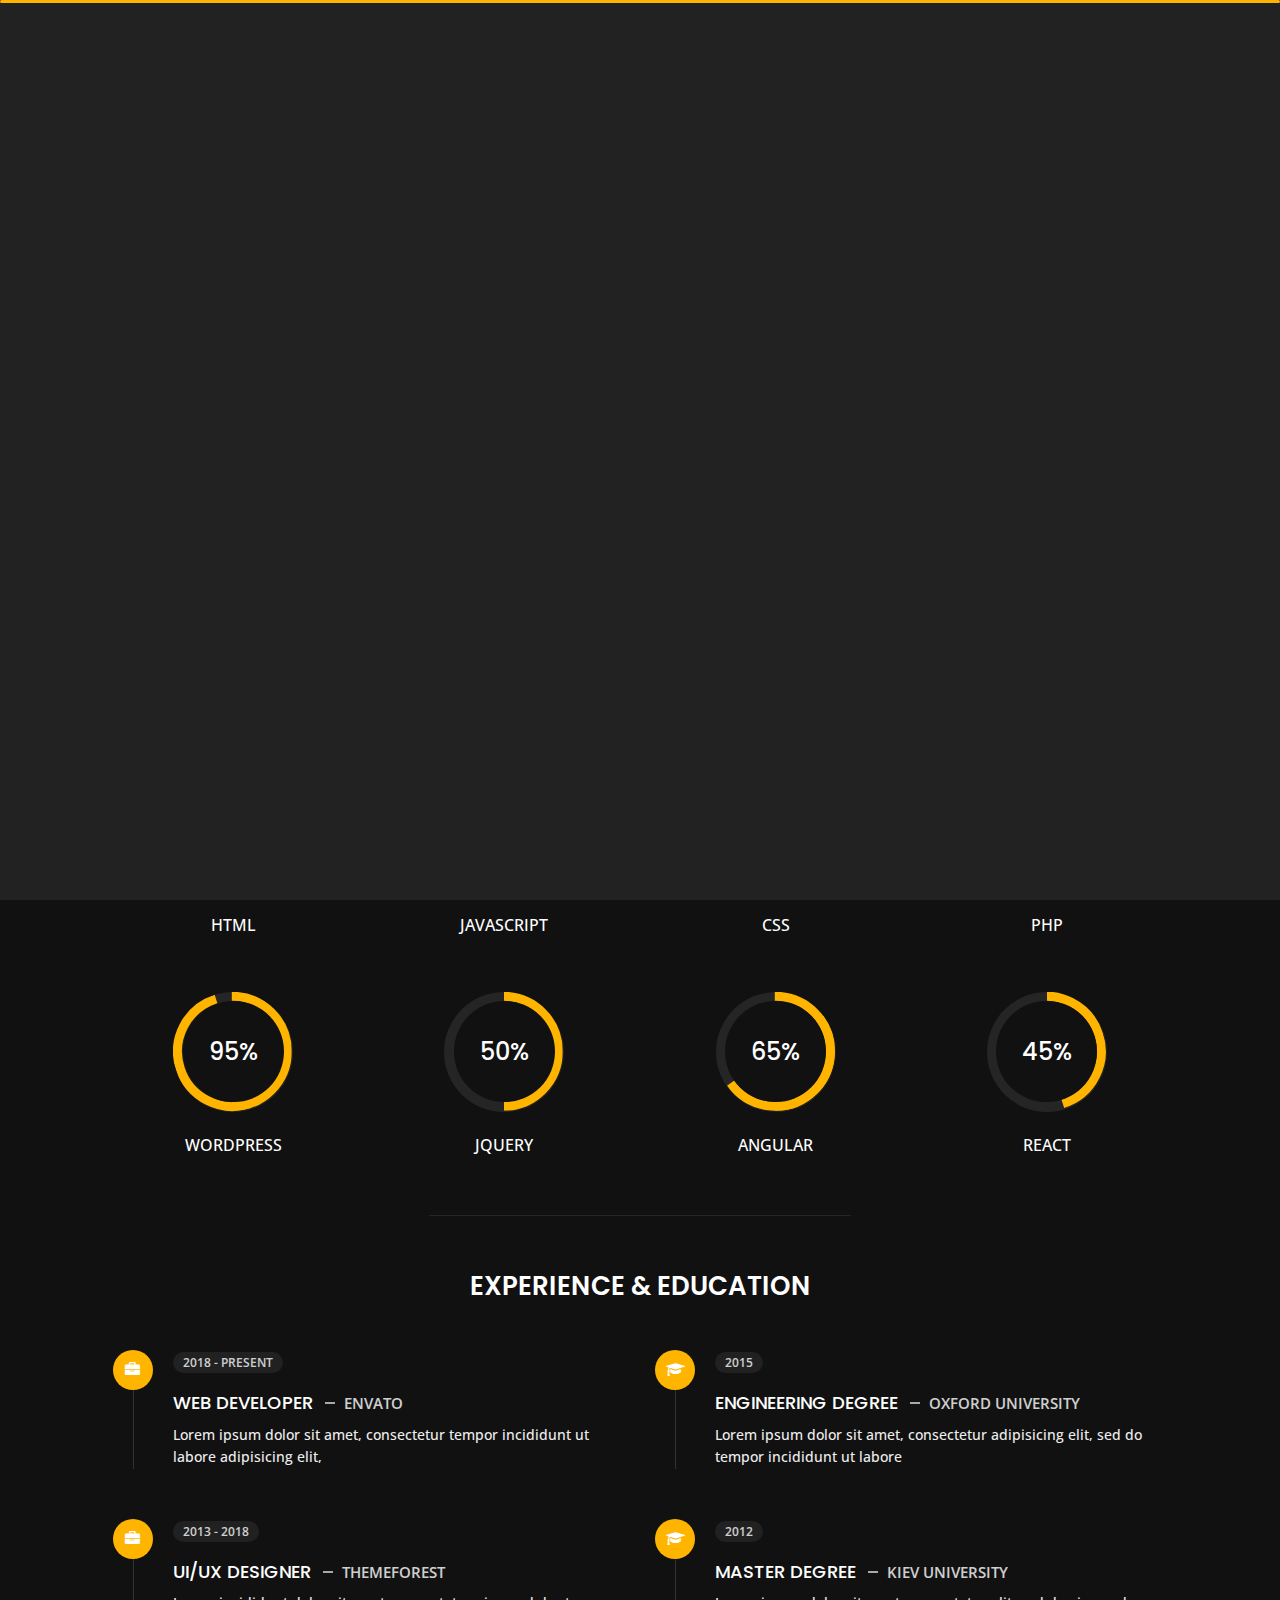
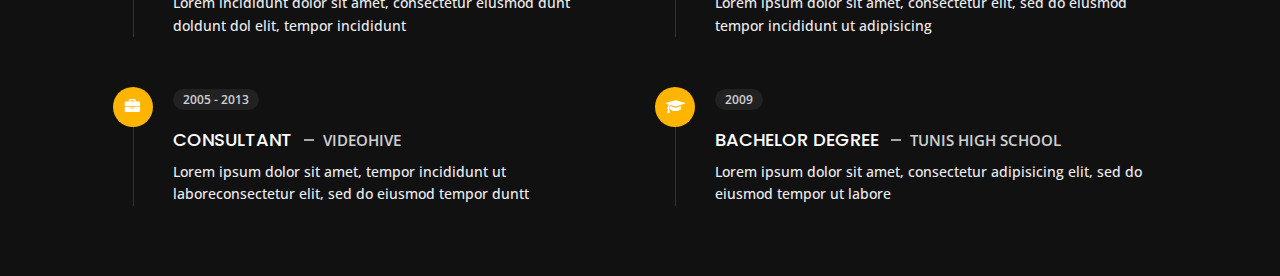
==== about.html @ 051255e7 "New file imported and added to folder" ====
<!DOCTYPE html>
<html lang="en">


<head>
    <meta charset="utf-8">
    <title>About Personal Portfolio</title>
    <meta name="viewport" content="width=device-width, initial-scale=1">

    <!-- Template Google Fonts -->
    <link href="https://fonts.googleapis.com/css?family=Poppins:400,400i,500,500i,600,600i,700,700i,800,800i,900,900i" rel="stylesheet">
    <link href="https://fonts.googleapis.com/css?family=Open+Sans:300,400,400i,600,600i,700" rel="stylesheet">

    <!-- Template CSS Files -->
    <link href="css/bootstrap.min.css" rel="stylesheet">
    <link href="css/preloader.min.css" rel="stylesheet">
    <link href="css/circle.css" rel="stylesheet">
    <link href="css/font-awesome.min.css" rel="stylesheet">
    <link href="css/fm.revealator.jquery.min.css" rel="stylesheet">
    <link href="css/style.css" rel="stylesheet">

    <!-- CSS Skin File -->
    <link href="css/skins/yellow.css" rel="stylesheet">

    <!-- Live Style Switcher - demo only -->
    <link rel="alternate stylesheet" type="text/css" title="blue" href="css/skins/blue.css" />
    <link rel="alternate stylesheet" type="text/css" title="green" href="css/skins/green.css" />
    <link rel="alternate stylesheet" type="text/css" title="yellow" href="css/skins/yellow.css" />
    <link rel="alternate stylesheet" type="text/css" title="blueviolet" href="css/skins/blueviolet.css" />
    <link rel="alternate stylesheet" type="text/css" title="goldenrod" href="css/skins/goldenrod.css" />
    <link rel="alternate stylesheet" type="text/css" title="magenta" href="css/skins/magenta.css" />
    <link rel="alternate stylesheet" type="text/css" title="orange" href="css/skins/orange.css" />
    <link rel="alternate stylesheet" type="text/css" title="purple" href="css/skins/purple.css" />
    <link rel="alternate stylesheet" type="text/css" title="red" href="css/skins/red.css" />
    <link rel="alternate stylesheet" type="text/css" title="yellowgreen" href="css/skins/yellowgreen.css" />
    <link rel="stylesheet" type="text/css" href="css/styleswitcher.css" />

    <!-- Modernizr JS File -->
    <script src="js/modernizr.custom.js"></script>
</head>

<body class="about">
<!-- Live Style Switcher Starts - demo only -->
<div id="switcher" class="">
    <div class="content-switcher">
        <h4>STYLE SWITCHER</h4>
        <ul>
            <li>
                <a href="#" onclick="setActiveStyleSheet('purple');" title="purple" class="color"><img src="img/styleswitcher/purple.png" alt="purple"/></a>
            </li>
            <li>
                <a href="#" onclick="setActiveStyleSheet('red');" title="red" class="color"><img src="img/styleswitcher/red.png" alt="red"/></a>
            </li>
            <li>
                <a href="#" onclick="setActiveStyleSheet('blueviolet');" title="blueviolet" class="color"><img src="img/styleswitcher/blueviolet.png" alt="blueviolet"/></a>
            </li>
            <li>
                <a href="#" onclick="setActiveStyleSheet('blue');" title="blue" class="color"><img src="img/styleswitcher/blue.png" alt="blue"/></a>
            </li>
            <li>
                <a href="#" onclick="setActiveStyleSheet('goldenrod');" title="goldenrod" class="color"><img src="img/styleswitcher/goldenrod.png" alt="goldenrod"/></a>
            </li>
            <li>
                <a href="#" onclick="setActiveStyleSheet('magenta');" title="magenta" class="color"><img src="img/styleswitcher/magenta.png" alt="magenta"/></a>
            </li>
            <li>
                <a href="#" onclick="setActiveStyleSheet('yellowgreen');" title="yellowgreen" class="color"><img src="img/styleswitcher/yellowgreen.png" alt="yellowgreen"/></a>
            </li>
            <li>
                <a href="#" onclick="setActiveStyleSheet('orange');" title="orange" class="color"><img src="img/styleswitcher/orange.png" alt="orange"/></a>
            </li>
            <li>
                <a href="#" onclick="setActiveStyleSheet('green');" title="green" class="color"><img src="img/styleswitcher/green.png" alt="green"/></a>
            </li>
            <li>
                <a href="#" onclick="setActiveStyleSheet('yellow');" title="yellow" class="color"><img src="img/styleswitcher/yellow.png" alt="yellow"/></a>
            </li>
        </ul>

        <div id="hideSwitcher">&times;</div>
    </div>

</div>
<div id="showSwitcher" class="styleSecondColor"><i class="fa fa-cog fa-spin"></i></div>
<!-- Live Style Switcher Ends - demo only -->
<!-- Header Starts -->
<header class="header" id="navbar-collapse-toggle">
    <!-- Fixed Navigation Starts -->
    <ul class="icon-menu d-none d-lg-block revealator-slideup revealator-once revealator-delay1">
        <li class="icon-box">
            <i class="fa fa-home"></i>
            <a href="index.html">
                <h2>Home</h2>
            </a>
        </li>
        <li class="icon-box active">
            <i class="fa fa-user"></i>
            <a href="about.html">
                <h2>About</h2>
            </a>
        </li>
        <li class="icon-box">
            <i class="fa fa-briefcase"></i>
            <a href="portfolio.html">
                <h2>Portfolio</h2>
            </a>
        </li>
        <li class="icon-box">
            <i class="fa fa-envelope-open"></i>
            <a href="contact.html">
                <h2>Contact</h2>
            </a>
        </li>
        <li class="icon-box">
            <i class="fa fa-comments"></i>
            <a href="blog.html">
                <h2>Blog</h2>
            </a>
        </li>
    </ul>
    <!-- Fixed Navigation Ends -->
    <!-- Mobile Menu Starts -->
    <nav role="navigation" class="d-block d-lg-none">
        <div id="menuToggle">
            <input type="checkbox" />
            <span></span>
            <span></span>
            <span></span>
            <ul class="list-unstyled" id="menu">
                <li><a href="index.html"><i class="fa fa-home"></i><span>Home</span></a></li>
                <li class="active"><a href="about.html"><i class="fa fa-user"></i><span>About</span></a></li>
                <li><a href="portfolio.html"><i class="fa fa-folder-open"></i><span>Portfolio</span></a></li>
                <li><a href="contact.html"><i class="fa fa-envelope-open"></i><span>Contact</span></a></li>
                <li><a href="blog.html"><i class="fa fa-comments"></i><span>Blog</span></a></li>
            </ul>
        </div>
    </nav>
    <!-- Mobile Menu Ends -->
</header>
<!-- Header Ends -->
<!-- Page Title Starts -->
<section class="title-section text-left text-sm-center revealator-slideup revealator-once revealator-delay1">
    <h1>ABOUT <span>ME</span></h1>
    <span class="title-bg">Resume</span>
</section>
<!-- Page Title Ends -->
<!-- Main Content Starts -->
<section class="main-content revealator-slideup revealator-once revealator-delay1">
    <div class="container">
        <div class="row">
            <!-- Personal Info Starts -->
            <div class="col-12 col-lg-5 col-xl-6">
                <div class="row">
                    <div class="col-12">
                        <h3 class="text-uppercase custom-title mb-0 ft-wt-600">personal infos</h3>
                    </div>
                    <div class="col-12 d-block d-sm-none">
                        <img src="img/img-mobile.jpg" class="img-fluid main-img-mobile" alt="my picture" />
                    </div>
                    <div class="col-6">
                        <ul class="about-list list-unstyled open-sans-font">
                            <li> <span class="title">first name :</span> <span class="value d-block d-sm-inline-block d-lg-block d-xl-inline-block">Steve</span> </li>
                            <li> <span class="title">last name :</span> <span class="value d-block d-sm-inline-block d-lg-block d-xl-inline-block">Milner</span> </li>
                            <li> <span class="title">Age :</span> <span class="value d-block d-sm-inline-block d-lg-block d-xl-inline-block">27 Years</span> </li>
                            <li> <span class="title">Nationality :</span> <span class="value d-block d-sm-inline-block d-lg-block d-xl-inline-block">Tunisian</span> </li>
                            <li> <span class="title">Freelance :</span> <span class="value d-block d-sm-inline-block d-lg-block d-xl-inline-block">Available</span> </li>
                        </ul>
                    </div>
                    <div class="col-6">
                        <ul class="about-list list-unstyled open-sans-font">
                            <li> <span class="title">Address :</span> <span class="value d-block d-sm-inline-block d-lg-block d-xl-inline-block">Tunis</span> </li>
                            <li> <span class="title">phone :</span> <span class="value d-block d-sm-inline-block d-lg-block d-xl-inline-block">+21621184010</span> </li>
                            <li> <span class="title">Email :</span> <span class="value d-block d-sm-inline-block d-lg-block d-xl-inline-block">you@mail.com</span> </li>
                            <li> <span class="title">Skype :</span> <span class="value d-block d-sm-inline-block d-lg-block d-xl-inline-block">steve.milner</span> </li>
                            <li> <span class="title">langages :</span> <span class="value d-block d-sm-inline-block d-lg-block d-xl-inline-block">French, English</span> </li>
                        </ul>
                    </div>
                    <div class="col-12 mt-3">
                        <a href="about.html" class="btn btn-download">Download CV</a>
                    </div>
                </div>
            </div>
            <!-- Personal Info Ends -->
            <!-- Boxes Starts -->
            <div class="col-12 col-lg-7 col-xl-6 mt-5 mt-lg-0">
                <div class="row">
                    <div class="col-6">
                        <div class="box-stats with-margin">
                            <h3 class="poppins-font position-relative">12</h3>
                            <p class="open-sans-font m-0 position-relative text-uppercase">years of <span class="d-block">experience</span></p>
                        </div>
                    </div>
                    <div class="col-6">
                        <div class="box-stats with-margin">
                            <h3 class="poppins-font position-relative">97</h3>
                            <p class="open-sans-font m-0 position-relative text-uppercase">completed <span class="d-block">projects</span></p>
                        </div>
                    </div>
                    <div class="col-6">
                        <div class="box-stats">
                            <h3 class="poppins-font position-relative">81</h3>
                            <p class="open-sans-font m-0 position-relative text-uppercase">Happy<span class="d-block">customers</span></p>
                        </div>
                    </div>
                    <div class="col-6">
                        <div class="box-stats">
                            <h3 class="poppins-font position-relative">53</h3>
                            <p class="open-sans-font m-0 position-relative text-uppercase">awards <span class="d-block">won</span></p>
                        </div>
                    </div>
                </div>
            </div>
            <!-- Boxes Ends -->
        </div>
        <hr class="separator">
        <!-- Skills Starts -->
        <div class="row">
            <div class="col-12">
                <h3 class="text-uppercase pb-4 pb-sm-5 mb-3 mb-sm-0 text-left text-sm-center custom-title ft-wt-600">My Skills</h3>
            </div>
            <div class="col-6 col-md-3 mb-3 mb-sm-5">
                <div class="c100 p25">
                    <span>25%</span>
                    <div class="slice">
                        <div class="bar"></div>
                        <div class="fill"></div>
                    </div>
                </div>
                <h6 class="text-uppercase open-sans-font text-center mt-2 mt-sm-4">html</h6>
            </div>
            <div class="col-6 col-md-3 mb-3 mb-sm-5">
                <div class="c100 p89">
                    <span>89%</span>
                    <div class="slice">
                        <div class="bar"></div>
                        <div class="fill"></div>
                    </div>
                </div>
                <h6 class="text-uppercase open-sans-font text-center mt-2 mt-sm-4">javascript</h6>
            </div>
            <div class="col-6 col-md-3 mb-3 mb-sm-5">
                <div class="c100 p70">
                    <span>70%</span>
                    <div class="slice">
                        <div class="bar"></div>
                        <div class="fill"></div>
                    </div>
                </div>
                <h6 class="text-uppercase open-sans-font text-center mt-2 mt-sm-4">css</h6>
            </div>
            <div class="col-6 col-md-3 mb-3 mb-sm-5">
                <div class="c100 p66">
                    <span>66%</span>
                    <div class="slice">
                        <div class="bar"></div>
                        <div class="fill"></div>
                    </div>
                </div>
                <h6 class="text-uppercase open-sans-font text-center mt-2 mt-sm-4">php</h6>
            </div>
            <div class="col-6 col-md-3 mb-3 mb-sm-5">
                <div class="c100 p95">
                    <span>95%</span>
                    <div class="slice">
                        <div class="bar"></div>
                        <div class="fill"></div>
                    </div>
                </div>
                <h6 class="text-uppercase open-sans-font text-center mt-2 mt-sm-4">wordpress</h6>
            </div>
            <div class="col-6 col-md-3 mb-3 mb-sm-5">
                <div class="c100 p50">
                    <span>50%</span>
                    <div class="slice">
                        <div class="bar"></div>
                        <div class="fill"></div>
                    </div>
                </div>
                <h6 class="text-uppercase open-sans-font text-center mt-2 mt-sm-4">jquery</h6>
            </div>
            <div class="col-6 col-md-3 mb-3 mb-sm-5">
                <div class="c100 p65">
                    <span>65%</span>
                    <div class="slice">
                        <div class="bar"></div>
                        <div class="fill"></div>
                    </div>
                </div>
                <h6 class="text-uppercase open-sans-font text-center mt-2 mt-sm-4">angular</h6>
            </div>
            <div class="col-6 col-md-3 mb-3 mb-sm-5">
                <div class="c100 p45">
                    <span>45%</span>
                    <div class="slice">
                        <div class="bar"></div>
                        <div class="fill"></div>
                    </div>
                </div>
                <h6 class="text-uppercase open-sans-font text-center mt-2 mt-sm-4">react</h6>
            </div>
        </div>
        <!-- Skills Ends -->
        <hr class="separator mt-1">
        <!-- Experience & Education Starts -->
        <div class="row">
            <div class="col-12">
                <h3 class="text-uppercase pb-5 mb-0 text-left text-sm-center custom-title ft-wt-600">Experience <span>&</span> Education</h3>
            </div>
            <div class="col-lg-6 m-15px-tb">
                <div class="resume-box">
                    <ul>
                        <li>
                            <div class="icon">
                                <i class="fa fa-briefcase"></i>
                            </div>
                            <span class="time open-sans-font text-uppercase">2018 - Present</span>
                            <h5 class="poppins-font text-uppercase">Web Developer <span class="place open-sans-font">Envato</span></h5>
                            <p class="open-sans-font">Lorem ipsum dolor sit amet, consectetur tempor incididunt ut labore adipisicing elit, </p>
                        </li>
                        <li>
                            <div class="icon">
                                <i class="fa fa-briefcase"></i>
                            </div>
                            <span class="time open-sans-font text-uppercase">2013 - 2018</span>
                            <h5 class="poppins-font text-uppercase">UI/UX Designer <span class="place open-sans-font">Themeforest</span></h5>
                            <p class="open-sans-font">Lorem incididunt dolor sit amet, consectetur eiusmod dunt doldunt dol elit, tempor incididunt</p>
                        </li>
                        <li>
                            <div class="icon">
                                <i class="fa fa-briefcase"></i>
                            </div>
                            <span class="time open-sans-font text-uppercase">2005 - 2013</span>
                            <h5 class="poppins-font text-uppercase">Consultant <span class="place open-sans-font">Videohive</span></h5>
                            <p class="open-sans-font">Lorem ipsum dolor sit amet, tempor incididunt ut laboreconsectetur elit, sed do eiusmod tempor duntt</p>
                        </li>
                    </ul>
                </div>
            </div>
            <div class="col-lg-6 m-15px-tb">
                <div class="resume-box">
                    <ul>
                        <li>
                            <div class="icon">
                                <i class="fa fa-graduation-cap"></i>
                            </div>
                            <span class="time open-sans-font text-uppercase">2015</span>
                            <h5 class="poppins-font text-uppercase">Engineering Degree <span class="place open-sans-font">Oxford University</span></h5>
                            <p class="open-sans-font">Lorem ipsum dolor sit amet, consectetur adipisicing elit, sed do tempor incididunt ut labore</p>
                        </li>
                        <li>
                            <div class="icon">
                                <i class="fa fa-graduation-cap"></i>
                            </div>
                            <span class="time open-sans-font text-uppercase">2012</span>
                            <h5 class="poppins-font text-uppercase">Master Degree <span class="place open-sans-font">Kiev University</span></h5>
                            <p class="open-sans-font">Lorem ipsum dolor sit amet, consectetur elit, sed do eiusmod tempor incididunt ut adipisicing</p>
                        </li>
                        <li>
                            <div class="icon">
                                <i class="fa fa-graduation-cap"></i>
                            </div>
                            <span class="time open-sans-font text-uppercase">2009</span>
                            <h5 class="poppins-font text-uppercase">Bachelor Degree <span class="place open-sans-font">Tunis High School</span></h5>
                            <p class="open-sans-font">Lorem ipsum dolor sit amet, consectetur adipisicing elit, sed do eiusmod tempor ut labore</p>
                        </li>
                    </ul>
                </div>
            </div>
        </div>
        <!-- Experience & Education Ends -->
    </div>
</section>
<!-- Main Content Ends -->

<!-- Template JS Files -->
<script src="js/jquery-3.5.0.min.js"></script>
<script src="js/styleswitcher.js"></script>
<script src="js/preloader.min.js"></script>
<script src="js/fm.revealator.jquery.min.js"></script>
<script src="js/imagesloaded.pkgd.min.js"></script>
<script src="js/masonry.pkgd.min.js"></script>
<script src="js/classie.js"></script>
<script src="js/cbpGridGallery.js"></script>
<script src="js/jquery.hoverdir.js"></script>
<script src="js/popper.min.js"></script>
<script src="js/bootstrap.js"></script>
<script src="js/custom.js"></script>

</body>


</html>
---- css/preloader.min.css ----
.preloader{position:fixed;top:0;right:0;bottom:0;left:0;background-color:#111;transform-origin:bottom;z-index:111111}.preloader .black_wall{height:100%;background-color:#222;transform-origin:top;animation:preloader_slide 0.5s ease-in-out 0s 1 normal both}.preloader .loader{width:100%;height:3px;position:absolute;border-radius:2px;top:0;right:0;left:0;margin:auto;background-color:#FFC41F;transform-origin:left;animation:loader_running 3s ease-in-out 1s infinite normal both}.preloader.off{animation:preloader_slide 0.5s ease-in-out 0s 1 reverse both}@keyframes loader_running{0%{transform:scaleX(0);transform-origin:left}49%{transform:scaleX(1);transform-origin:left}50%{transform:scaleX(1);transform-origin:right}100%{transform-origin:right;transform:scaleX(0)}}@keyframes preloader_slide{from{transform:scaleY(0)}to{transform:scaleY(1)}}
---- css/circle.css ----
.rect-auto,
.c100.p51 .slice,
.c100.p52 .slice,
.c100.p53 .slice,
.c100.p54 .slice,
.c100.p55 .slice,
.c100.p56 .slice,
.c100.p57 .slice,
.c100.p58 .slice,
.c100.p59 .slice,
.c100.p60 .slice,
.c100.p61 .slice,
.c100.p62 .slice,
.c100.p63 .slice,
.c100.p64 .slice,
.c100.p65 .slice,
.c100.p66 .slice,
.c100.p67 .slice,
.c100.p68 .slice,
.c100.p69 .slice,
.c100.p70 .slice,
.c100.p71 .slice,
.c100.p72 .slice,
.c100.p73 .slice,
.c100.p74 .slice,
.c100.p75 .slice,
.c100.p76 .slice,
.c100.p77 .slice,
.c100.p78 .slice,
.c100.p79 .slice,
.c100.p80 .slice,
.c100.p81 .slice,
.c100.p82 .slice,
.c100.p83 .slice,
.c100.p84 .slice,
.c100.p85 .slice,
.c100.p86 .slice,
.c100.p87 .slice,
.c100.p88 .slice,
.c100.p89 .slice,
.c100.p90 .slice,
.c100.p91 .slice,
.c100.p92 .slice,
.c100.p93 .slice,
.c100.p94 .slice,
.c100.p95 .slice,
.c100.p96 .slice,
.c100.p97 .slice,
.c100.p98 .slice,
.c100.p99 .slice,
.c100.p100 .slice {
  clip: rect(auto, auto, auto, auto);
}
.pie,
.c100 .bar,
.c100.p51 .fill,
.c100.p52 .fill,
.c100.p53 .fill,
.c100.p54 .fill,
.c100.p55 .fill,
.c100.p56 .fill,
.c100.p57 .fill,
.c100.p58 .fill,
.c100.p59 .fill,
.c100.p60 .fill,
.c100.p61 .fill,
.c100.p62 .fill,
.c100.p63 .fill,
.c100.p64 .fill,
.c100.p65 .fill,
.c100.p66 .fill,
.c100.p67 .fill,
.c100.p68 .fill,
.c100.p69 .fill,
.c100.p70 .fill,
.c100.p71 .fill,
.c100.p72 .fill,
.c100.p73 .fill,
.c100.p74 .fill,
.c100.p75 .fill,
.c100.p76 .fill,
.c100.p77 .fill,
.c100.p78 .fill,
.c100.p79 .fill,
.c100.p80 .fill,
.c100.p81 .fill,
.c100.p82 .fill,
.c100.p83 .fill,
.c100.p84 .fill,
.c100.p85 .fill,
.c100.p86 .fill,
.c100.p87 .fill,
.c100.p88 .fill,
.c100.p89 .fill,
.c100.p90 .fill,
.c100.p91 .fill,
.c100.p92 .fill,
.c100.p93 .fill,
.c100.p94 .fill,
.c100.p95 .fill,
.c100.p96 .fill,
.c100.p97 .fill,
.c100.p98 .fill,
.c100.p99 .fill,
.c100.p100 .fill {
  position: absolute;
  border: 0.08em solid #307bbb;
  width: 0.84em;
  height: 0.84em;
  clip: rect(0em, 0.5em, 1em, 0em);
  border-radius: 50%;
  -webkit-transform: rotate(0deg);
  -moz-transform: rotate(0deg);
  -ms-transform: rotate(0deg);
  -o-transform: rotate(0deg);
  transform: rotate(0deg);
}
.pie-fill,
.c100.p51 .bar:after,
.c100.p51 .fill,
.c100.p52 .bar:after,
.c100.p52 .fill,
.c100.p53 .bar:after,
.c100.p53 .fill,
.c100.p54 .bar:after,
.c100.p54 .fill,
.c100.p55 .bar:after,
.c100.p55 .fill,
.c100.p56 .bar:after,
.c100.p56 .fill,
.c100.p57 .bar:after,
.c100.p57 .fill,
.c100.p58 .bar:after,
.c100.p58 .fill,
.c100.p59 .bar:after,
.c100.p59 .fill,
.c100.p60 .bar:after,
.c100.p60 .fill,
.c100.p61 .bar:after,
.c100.p61 .fill,
.c100.p62 .bar:after,
.c100.p62 .fill,
.c100.p63 .bar:after,
.c100.p63 .fill,
.c100.p64 .bar:after,
.c100.p64 .fill,
.c100.p65 .bar:after,
.c100.p65 .fill,
.c100.p66 .bar:after,
.c100.p66 .fill,
.c100.p67 .bar:after,
.c100.p67 .fill,
.c100.p68 .bar:after,
.c100.p68 .fill,
.c100.p69 .bar:after,
.c100.p69 .fill,
.c100.p70 .bar:after,
.c100.p70 .fill,
.c100.p71 .bar:after,
.c100.p71 .fill,
.c100.p72 .bar:after,
.c100.p72 .fill,
.c100.p73 .bar:after,
.c100.p73 .fill,
.c100.p74 .bar:after,
.c100.p74 .fill,
.c100.p75 .bar:after,
.c100.p75 .fill,
.c100.p76 .bar:after,
.c100.p76 .fill,
.c100.p77 .bar:after,
.c100.p77 .fill,
.c100.p78 .bar:after,
.c100.p78 .fill,
.c100.p79 .bar:after,
.c100.p79 .fill,
.c100.p80 .bar:after,
.c100.p80 .fill,
.c100.p81 .bar:after,
.c100.p81 .fill,
.c100.p82 .bar:after,
.c100.p82 .fill,
.c100.p83 .bar:after,
.c100.p83 .fill,
.c100.p84 .bar:after,
.c100.p84 .fill,
.c100.p85 .bar:after,
.c100.p85 .fill,
.c100.p86 .bar:after,
.c100.p86 .fill,
.c100.p87 .bar:after,
.c100.p87 .fill,
.c100.p88 .bar:after,
.c100.p88 .fill,
.c100.p89 .bar:after,
.c100.p89 .fill,
.c100.p90 .bar:after,
.c100.p90 .fill,
.c100.p91 .bar:after,
.c100.p91 .fill,
.c100.p92 .bar:after,
.c100.p92 .fill,
.c100.p93 .bar:after,
.c100.p93 .fill,
.c100.p94 .bar:after,
.c100.p94 .fill,
.c100.p95 .bar:after,
.c100.p95 .fill,
.c100.p96 .bar:after,
.c100.p96 .fill,
.c100.p97 .bar:after,
.c100.p97 .fill,
.c100.p98 .bar:after,
.c100.p98 .fill,
.c100.p99 .bar:after,
.c100.p99 .fill,
.c100.p100 .bar:after,
.c100.p100 .fill {
  -webkit-transform: rotate(180deg);
  -moz-transform: rotate(180deg);
  -ms-transform: rotate(180deg);
  -o-transform: rotate(180deg);
  transform: rotate(180deg);
}
.c100 {
  position: relative;
  font-size: 120px;
  width: 1em;
  height: 1em;
  border-radius: 50%;
  float: left;
  margin: 0 0.1em 0.1em 0;
  background-color: #cccccc;
}
.c100 *,
.c100 *:before,
.c100 *:after {
  -webkit-box-sizing: content-box;
  -moz-box-sizing: content-box;
  box-sizing: content-box;
}
.c100.center {
  float: none;
  margin: 0 auto;
}
.c100.big {
  font-size: 240px;
}
.c100.small {
  font-size: 80px;
}
.c100 > span {
  position: absolute;
  width: 100%;
  z-index: 1;
  left: 0;
  top: 0;
  width: 5em;
  line-height: 5em;
  font-size: 0.2em;
  color: #cccccc;
  display: block;
  text-align: center;
  white-space: nowrap;
  -webkit-transition-property: all;
  -moz-transition-property: all;
  -o-transition-property: all;
  transition-property: all;
  -webkit-transition-duration: 0.2s;
  -moz-transition-duration: 0.2s;
  -o-transition-duration: 0.2s;
  transition-duration: 0.2s;
  -webkit-transition-timing-function: ease-out;
  -moz-transition-timing-function: ease-out;
  -o-transition-timing-function: ease-out;
  transition-timing-function: ease-out;
}
.c100:after {
  position: absolute;
  top: 0.08em;
  left: 0.08em;
  display: block;
  content: " ";
  border-radius: 50%;
  background-color: #f5f5f5;
  width: 0.84em;
  height: 0.84em;
  -webkit-transition-property: all;
  -moz-transition-property: all;
  -o-transition-property: all;
  transition-property: all;
  -webkit-transition-duration: 0.2s;
  -moz-transition-duration: 0.2s;
  -o-transition-duration: 0.2s;
  transition-duration: 0.2s;
  -webkit-transition-timing-function: ease-in;
  -moz-transition-timing-function: ease-in;
  -o-transition-timing-function: ease-in;
  transition-timing-function: ease-in;
}
.c100 .slice {
  position: absolute;
  width: 1em;
  height: 1em;
  clip: rect(0em, 1em, 1em, 0.5em);
}
.c100.p1 .bar {
  -webkit-transform: rotate(3.6deg);
  -moz-transform: rotate(3.6deg);
  -ms-transform: rotate(3.6deg);
  -o-transform: rotate(3.6deg);
  transform: rotate(3.6deg);
}
.c100.p2 .bar {
  -webkit-transform: rotate(7.2deg);
  -moz-transform: rotate(7.2deg);
  -ms-transform: rotate(7.2deg);
  -o-transform: rotate(7.2deg);
  transform: rotate(7.2deg);
}
.c100.p3 .bar {
  -webkit-transform: rotate(10.8deg);
  -moz-transform: rotate(10.8deg);
  -ms-transform: rotate(10.8deg);
  -o-transform: rotate(10.8deg);
  transform: rotate(10.8deg);
}
.c100.p4 .bar {
  -webkit-transform: rotate(14.4deg);
  -moz-transform: rotate(14.4deg);
  -ms-transform: rotate(14.4deg);
  -o-transform: rotate(14.4deg);
  transform: rotate(14.4deg);
}
.c100.p5 .bar {
  -webkit-transform: rotate(18deg);
  -moz-transform: rotate(18deg);
  -ms-transform: rotate(18deg);
  -o-transform: rotate(18deg);
  transform: rotate(18deg);
}
.c100.p6 .bar {
  -webkit-transform: rotate(21.6deg);
  -moz-transform: rotate(21.6deg);
  -ms-transform: rotate(21.6deg);
  -o-transform: rotate(21.6deg);
  transform: rotate(21.6deg);
}
.c100.p7 .bar {
  -webkit-transform: rotate(25.2deg);
  -moz-transform: rotate(25.2deg);
  -ms-transform: rotate(25.2deg);
  -o-transform: rotate(25.2deg);
  transform: rotate(25.2deg);
}
.c100.p8 .bar {
  -webkit-transform: rotate(28.8deg);
  -moz-transform: rotate(28.8deg);
  -ms-transform: rotate(28.8deg);
  -o-transform: rotate(28.8deg);
  transform: rotate(28.8deg);
}
.c100.p9 .bar {
  -webkit-transform: rotate(32.4deg);
  -moz-transform: rotate(32.4deg);
  -ms-transform: rotate(32.4deg);
  -o-transform: rotate(32.4deg);
  transform: rotate(32.4deg);
}
.c100.p10 .bar {
  -webkit-transform: rotate(36deg);
  -moz-transform: rotate(36deg);
  -ms-transform: rotate(36deg);
  -o-transform: rotate(36deg);
  transform: rotate(36deg);
}
.c100.p11 .bar {
  -webkit-transform: rotate(39.6deg);
  -moz-transform: rotate(39.6deg);
  -ms-transform: rotate(39.6deg);
  -o-transform: rotate(39.6deg);
  transform: rotate(39.6deg);
}
.c100.p12 .bar {
  -webkit-transform: rotate(43.2deg);
  -moz-transform: rotate(43.2deg);
  -ms-transform: rotate(43.2deg);
  -o-transform: rotate(43.2deg);
  transform: rotate(43.2deg);
}
.c100.p13 .bar {
  -webkit-transform: rotate(46.800000000000004deg);
  -moz-transform: rotate(46.800000000000004deg);
  -ms-transform: rotate(46.800000000000004deg);
  -o-transform: rotate(46.800000000000004deg);
  transform: rotate(46.800000000000004deg);
}
.c100.p14 .bar {
  -webkit-transform: rotate(50.4deg);
  -moz-transform: rotate(50.4deg);
  -ms-transform: rotate(50.4deg);
  -o-transform: rotate(50.4deg);
  transform: rotate(50.4deg);
}
.c100.p15 .bar {
  -webkit-transform: rotate(54deg);
  -moz-transform: rotate(54deg);
  -ms-transform: rotate(54deg);
  -o-transform: rotate(54deg);
  transform: rotate(54deg);
}
.c100.p16 .bar {
  -webkit-transform: rotate(57.6deg);
  -moz-transform: rotate(57.6deg);
  -ms-transform: rotate(57.6deg);
  -o-transform: rotate(57.6deg);
  transform: rotate(57.6deg);
}
.c100.p17 .bar {
  -webkit-transform: rotate(61.2deg);
  -moz-transform: rotate(61.2deg);
  -ms-transform: rotate(61.2deg);
  -o-transform: rotate(61.2deg);
  transform: rotate(61.2deg);
}
.c100.p18 .bar {
  -webkit-transform: rotate(64.8deg);
  -moz-transform: rotate(64.8deg);
  -ms-transform: rotate(64.8deg);
  -o-transform: rotate(64.8deg);
  transform: rotate(64.8deg);
}
.c100.p19 .bar {
  -webkit-transform: rotate(68.4deg);
  -moz-transform: rotate(68.4deg);
  -ms-transform: rotate(68.4deg);
  -o-transform: rotate(68.4deg);
  transform: rotate(68.4deg);
}
.c100.p20 .bar {
  -webkit-transform: rotate(72deg);
  -moz-transform: rotate(72deg);
  -ms-transform: rotate(72deg);
  -o-transform: rotate(72deg);
  transform: rotate(72deg);
}
.c100.p21 .bar {
  -webkit-transform: rotate(75.60000000000001deg);
  -moz-transform: rotate(75.60000000000001deg);
  -ms-transform: rotate(75.60000000000001deg);
  -o-transform: rotate(75.60000000000001deg);
  transform: rotate(75.60000000000001deg);
}
.c100.p22 .bar {
  -webkit-transform: rotate(79.2deg);
  -moz-transform: rotate(79.2deg);
  -ms-transform: rotate(79.2deg);
  -o-transform: rotate(79.2deg);
  transform: rotate(79.2deg);
}
.c100.p23 .bar {
  -webkit-transform: rotate(82.8deg);
  -moz-transform: rotate(82.8deg);
  -ms-transform: rotate(82.8deg);
  -o-transform: rotate(82.8deg);
  transform: rotate(82.8deg);
}
.c100.p24 .bar {
  -webkit-transform: rotate(86.4deg);
  -moz-transform: rotate(86.4deg);
  -ms-transform: rotate(86.4deg);
  -o-transform: rotate(86.4deg);
  transform: rotate(86.4deg);
}
.c100.p25 .bar {
  -webkit-transform: rotate(90deg);
  -moz-transform: rotate(90deg);
  -ms-transform: rotate(90deg);
  -o-transform: rotate(90deg);
  transform: rotate(90deg);
}
.c100.p26 .bar {
  -webkit-transform: rotate(93.60000000000001deg);
  -moz-transform: rotate(93.60000000000001deg);
  -ms-transform: rotate(93.60000000000001deg);
  -o-transform: rotate(93.60000000000001deg);
  transform: rotate(93.60000000000001deg);
}
.c100.p27 .bar {
  -webkit-transform: rotate(97.2deg);
  -moz-transform: rotate(97.2deg);
  -ms-transform: rotate(97.2deg);
  -o-transform: rotate(97.2deg);
  transform: rotate(97.2deg);
}
.c100.p28 .bar {
  -webkit-transform: rotate(100.8deg);
  -moz-transform: rotate(100.8deg);
  -ms-transform: rotate(100.8deg);
  -o-transform: rotate(100.8deg);
  transform: rotate(100.8deg);
}
.c100.p29 .bar {
  -webkit-transform: rotate(104.4deg);
  -moz-transform: rotate(104.4deg);
  -ms-transform: rotate(104.4deg);
  -o-transform: rotate(104.4deg);
  transform: rotate(104.4deg);
}
.c100.p30 .bar {
  -webkit-transform: rotate(108deg);
  -moz-transform: rotate(108deg);
  -ms-transform: rotate(108deg);
  -o-transform: rotate(108deg);
  transform: rotate(108deg);
}
.c100.p31 .bar {
  -webkit-transform: rotate(111.60000000000001deg);
  -moz-transform: rotate(111.60000000000001deg);
  -ms-transform: rotate(111.60000000000001deg);
  -o-transform: rotate(111.60000000000001deg);
  transform: rotate(111.60000000000001deg);
}
.c100.p32 .bar {
  -webkit-transform: rotate(115.2deg);
  -moz-transform: rotate(115.2deg);
  -ms-transform: rotate(115.2deg);
  -o-transform: rotate(115.2deg);
  transform: rotate(115.2deg);
}
.c100.p33 .bar {
  -webkit-transform: rotate(118.8deg);
  -moz-transform: rotate(118.8deg);
  -ms-transform: rotate(118.8deg);
  -o-transform: rotate(118.8deg);
  transform: rotate(118.8deg);
}
.c100.p34 .bar {
  -webkit-transform: rotate(122.4deg);
  -moz-transform: rotate(122.4deg);
  -ms-transform: rotate(122.4deg);
  -o-transform: rotate(122.4deg);
  transform: rotate(122.4deg);
}
.c100.p35 .bar {
  -webkit-transform: rotate(126deg);
  -moz-transform: rotate(126deg);
  -ms-transform: rotate(126deg);
  -o-transform: rotate(126deg);
  transform: rotate(126deg);
}
.c100.p36 .bar {
  -webkit-transform: rotate(129.6deg);
  -moz-transform: rotate(129.6deg);
  -ms-transform: rotate(129.6deg);
  -o-transform: rotate(129.6deg);
  transform: rotate(129.6deg);
}
.c100.p37 .bar {
  -webkit-transform: rotate(133.20000000000002deg);
  -moz-transform: rotate(133.20000000000002deg);
  -ms-transform: rotate(133.20000000000002deg);
  -o-transform: rotate(133.20000000000002deg);
  transform: rotate(133.20000000000002deg);
}
.c100.p38 .bar {
  -webkit-transform: rotate(136.8deg);
  -moz-transform: rotate(136.8deg);
  -ms-transform: rotate(136.8deg);
  -o-transform: rotate(136.8deg);
  transform: rotate(136.8deg);
}
.c100.p39 .bar {
  -webkit-transform: rotate(140.4deg);
  -moz-transform: rotate(140.4deg);
  -ms-transform: rotate(140.4deg);
  -o-transform: rotate(140.4deg);
  transform: rotate(140.4deg);
}
.c100.p40 .bar {
  -webkit-transform: rotate(144deg);
  -moz-transform: rotate(144deg);
  -ms-transform: rotate(144deg);
  -o-transform: rotate(144deg);
  transform: rotate(144deg);
}
.c100.p41 .bar {
  -webkit-transform: rotate(147.6deg);
  -moz-transform: rotate(147.6deg);
  -ms-transform: rotate(147.6deg);
  -o-transform: rotate(147.6deg);
  transform: rotate(147.6deg);
}
.c100.p42 .bar {
  -webkit-transform: rotate(151.20000000000002deg);
  -moz-transform: rotate(151.20000000000002deg);
  -ms-transform: rotate(151.20000000000002deg);
  -o-transform: rotate(151.20000000000002deg);
  transform: rotate(151.20000000000002deg);
}
.c100.p43 .bar {
  -webkit-transform: rotate(154.8deg);
  -moz-transform: rotate(154.8deg);
  -ms-transform: rotate(154.8deg);
  -o-transform: rotate(154.8deg);
  transform: rotate(154.8deg);
}
.c100.p44 .bar {
  -webkit-transform: rotate(158.4deg);
  -moz-transform: rotate(158.4deg);
  -ms-transform: rotate(158.4deg);
  -o-transform: rotate(158.4deg);
  transform: rotate(158.4deg);
}
.c100.p45 .bar {
  -webkit-transform: rotate(162deg);
  -moz-transform: rotate(162deg);
  -ms-transform: rotate(162deg);
  -o-transform: rotate(162deg);
  transform: rotate(162deg);
}
.c100.p46 .bar {
  -webkit-transform: rotate(165.6deg);
  -moz-transform: rotate(165.6deg);
  -ms-transform: rotate(165.6deg);
  -o-transform: rotate(165.6deg);
  transform: rotate(165.6deg);
}
.c100.p47 .bar {
  -webkit-transform: rotate(169.20000000000002deg);
  -moz-transform: rotate(169.20000000000002deg);
  -ms-transform: rotate(169.20000000000002deg);
  -o-transform: rotate(169.20000000000002deg);
  transform: rotate(169.20000000000002deg);
}
.c100.p48 .bar {
  -webkit-transform: rotate(172.8deg);
  -moz-transform: rotate(172.8deg);
  -ms-transform: rotate(172.8deg);
  -o-transform: rotate(172.8deg);
  transform: rotate(172.8deg);
}
.c100.p49 .bar {
  -webkit-transform: rotate(176.4deg);
  -moz-transform: rotate(176.4deg);
  -ms-transform: rotate(176.4deg);
  -o-transform: rotate(176.4deg);
  transform: rotate(176.4deg);
}
.c100.p50 .bar {
  -webkit-transform: rotate(180deg);
  -moz-transform: rotate(180deg);
  -ms-transform: rotate(180deg);
  -o-transform: rotate(180deg);
  transform: rotate(180deg);
}
.c100.p51 .bar {
  -webkit-transform: rotate(183.6deg);
  -moz-transform: rotate(183.6deg);
  -ms-transform: rotate(183.6deg);
  -o-transform: rotate(183.6deg);
  transform: rotate(183.6deg);
}
.c100.p52 .bar {
  -webkit-transform: rotate(187.20000000000002deg);
  -moz-transform: rotate(187.20000000000002deg);
  -ms-transform: rotate(187.20000000000002deg);
  -o-transform: rotate(187.20000000000002deg);
  transform: rotate(187.20000000000002deg);
}
.c100.p53 .bar {
  -webkit-transform: rotate(190.8deg);
  -moz-transform: rotate(190.8deg);
  -ms-transform: rotate(190.8deg);
  -o-transform: rotate(190.8deg);
  transform: rotate(190.8deg);
}
.c100.p54 .bar {
  -webkit-transform: rotate(194.4deg);
  -moz-transform: rotate(194.4deg);
  -ms-transform: rotate(194.4deg);
  -o-transform: rotate(194.4deg);
  transform: rotate(194.4deg);
}
.c100.p55 .bar {
  -webkit-transform: rotate(198deg);
  -moz-transform: rotate(198deg);
  -ms-transform: rotate(198deg);
  -o-transform: rotate(198deg);
  transform: rotate(198deg);
}
.c100.p56 .bar {
  -webkit-transform: rotate(201.6deg);
  -moz-transform: rotate(201.6deg);
  -ms-transform: rotate(201.6deg);
  -o-transform: rotate(201.6deg);
  transform: rotate(201.6deg);
}
.c100.p57 .bar {
  -webkit-transform: rotate(205.20000000000002deg);
  -moz-transform: rotate(205.20000000000002deg);
  -ms-transform: rotate(205.20000000000002deg);
  -o-transform: rotate(205.20000000000002deg);
  transform: rotate(205.20000000000002deg);
}
.c100.p58 .bar {
  -webkit-transform: rotate(208.8deg);
  -moz-transform: rotate(208.8deg);
  -ms-transform: rotate(208.8deg);
  -o-transform: rotate(208.8deg);
  transform: rotate(208.8deg);
}
.c100.p59 .bar {
  -webkit-transform: rotate(212.4deg);
  -moz-transform: rotate(212.4deg);
  -ms-transform: rotate(212.4deg);
  -o-transform: rotate(212.4deg);
  transform: rotate(212.4deg);
}
.c100.p60 .bar {
  -webkit-transform: rotate(216deg);
  -moz-transform: rotate(216deg);
  -ms-transform: rotate(216deg);
  -o-transform: rotate(216deg);
  transform: rotate(216deg);
}
.c100.p61 .bar {
  -webkit-transform: rotate(219.6deg);
  -moz-transform: rotate(219.6deg);
  -ms-transform: rotate(219.6deg);
  -o-transform: rotate(219.6deg);
  transform: rotate(219.6deg);
}
.c100.p62 .bar {
  -webkit-transform: rotate(223.20000000000002deg);
  -moz-transform: rotate(223.20000000000002deg);
  -ms-transform: rotate(223.20000000000002deg);
  -o-transform: rotate(223.20000000000002deg);
  transform: rotate(223.20000000000002deg);
}
.c100.p63 .bar {
  -webkit-transform: rotate(226.8deg);
  -moz-transform: rotate(226.8deg);
  -ms-transform: rotate(226.8deg);
  -o-transform: rotate(226.8deg);
  transform: rotate(226.8deg);
}
.c100.p64 .bar {
  -webkit-transform: rotate(230.4deg);
  -moz-transform: rotate(230.4deg);
  -ms-transform: rotate(230.4deg);
  -o-transform: rotate(230.4deg);
  transform: rotate(230.4deg);
}
.c100.p65 .bar {
  -webkit-transform: rotate(234deg);
  -moz-transform: rotate(234deg);
  -ms-transform: rotate(234deg);
  -o-transform: rotate(234deg);
  transform: rotate(234deg);
}
.c100.p66 .bar {
  -webkit-transform: rotate(237.6deg);
  -moz-transform: rotate(237.6deg);
  -ms-transform: rotate(237.6deg);
  -o-transform: rotate(237.6deg);
  transform: rotate(237.6deg);
}
.c100.p67 .bar {
  -webkit-transform: rotate(241.20000000000002deg);
  -moz-transform: rotate(241.20000000000002deg);
  -ms-transform: rotate(241.20000000000002deg);
  -o-transform: rotate(241.20000000000002deg);
  transform: rotate(241.20000000000002deg);
}
.c100.p68 .bar {
  -webkit-transform: rotate(244.8deg);
  -moz-transform: rotate(244.8deg);
  -ms-transform: rotate(244.8deg);
  -o-transform: rotate(244.8deg);
  transform: rotate(244.8deg);
}
.c100.p69 .bar {
  -webkit-transform: rotate(248.4deg);
  -moz-transform: rotate(248.4deg);
  -ms-transform: rotate(248.4deg);
  -o-transform: rotate(248.4deg);
  transform: rotate(248.4deg);
}
.c100.p70 .bar {
  -webkit-transform: rotate(252deg);
  -moz-transform: rotate(252deg);
  -ms-transform: rotate(252deg);
  -o-transform: rotate(252deg);
  transform: rotate(252deg);
}
.c100.p71 .bar {
  -webkit-transform: rotate(255.6deg);
  -moz-transform: rotate(255.6deg);
  -ms-transform: rotate(255.6deg);
  -o-transform: rotate(255.6deg);
  transform: rotate(255.6deg);
}
.c100.p72 .bar {
  -webkit-transform: rotate(259.2deg);
  -moz-transform: rotate(259.2deg);
  -ms-transform: rotate(259.2deg);
  -o-transform: rotate(259.2deg);
  transform: rotate(259.2deg);
}
.c100.p73 .bar {
  -webkit-transform: rotate(262.8deg);
  -moz-transform: rotate(262.8deg);
  -ms-transform: rotate(262.8deg);
  -o-transform: rotate(262.8deg);
  transform: rotate(262.8deg);
}
.c100.p74 .bar {
  -webkit-transform: rotate(266.40000000000003deg);
  -moz-transform: rotate(266.40000000000003deg);
  -ms-transform: rotate(266.40000000000003deg);
  -o-transform: rotate(266.40000000000003deg);
  transform: rotate(266.40000000000003deg);
}
.c100.p75 .bar {
  -webkit-transform: rotate(270deg);
  -moz-transform: rotate(270deg);
  -ms-transform: rotate(270deg);
  -o-transform: rotate(270deg);
  transform: rotate(270deg);
}
.c100.p76 .bar {
  -webkit-transform: rotate(273.6deg);
  -moz-transform: rotate(273.6deg);
  -ms-transform: rotate(273.6deg);
  -o-transform: rotate(273.6deg);
  transform: rotate(273.6deg);
}
.c100.p77 .bar {
  -webkit-transform: rotate(277.2deg);
  -moz-transform: rotate(277.2deg);
  -ms-transform: rotate(277.2deg);
  -o-transform: rotate(277.2deg);
  transform: rotate(277.2deg);
}
.c100.p78 .bar {
  -webkit-transform: rotate(280.8deg);
  -moz-transform: rotate(280.8deg);
  -ms-transform: rotate(280.8deg);
  -o-transform: rotate(280.8deg);
  transform: rotate(280.8deg);
}
.c100.p79 .bar {
  -webkit-transform: rotate(284.40000000000003deg);
  -moz-transform: rotate(284.40000000000003deg);
  -ms-transform: rotate(284.40000000000003deg);
  -o-transform: rotate(284.40000000000003deg);
  transform: rotate(284.40000000000003deg);
}
.c100.p80 .bar {
  -webkit-transform: rotate(288deg);
  -moz-transform: rotate(288deg);
  -ms-transform: rotate(288deg);
  -o-transform: rotate(288deg);
  transform: rotate(288deg);
}
.c100.p81 .bar {
  -webkit-transform: rotate(291.6deg);
  -moz-transform: rotate(291.6deg);
  -ms-transform: rotate(291.6deg);
  -o-transform: rotate(291.6deg);
  transform: rotate(291.6deg);
}
.c100.p82 .bar {
  -webkit-transform: rotate(295.2deg);
  -moz-transform: rotate(295.2deg);
  -ms-transform: rotate(295.2deg);
  -o-transform: rotate(295.2deg);
  transform: rotate(295.2deg);
}
.c100.p83 .bar {
  -webkit-transform: rotate(298.8deg);
  -moz-transform: rotate(298.8deg);
  -ms-transform: rotate(298.8deg);
  -o-transform: rotate(298.8deg);
  transform: rotate(298.8deg);
}
.c100.p84 .bar {
  -webkit-transform: rotate(302.40000000000003deg);
  -moz-transform: rotate(302.40000000000003deg);
  -ms-transform: rotate(302.40000000000003deg);
  -o-transform: rotate(302.40000000000003deg);
  transform: rotate(302.40000000000003deg);
}
.c100.p85 .bar {
  -webkit-transform: rotate(306deg);
  -moz-transform: rotate(306deg);
  -ms-transform: rotate(306deg);
  -o-transform: rotate(306deg);
  transform: rotate(306deg);
}
.c100.p86 .bar {
  -webkit-transform: rotate(309.6deg);
  -moz-transform: rotate(309.6deg);
  -ms-transform: rotate(309.6deg);
  -o-transform: rotate(309.6deg);
  transform: rotate(309.6deg);
}
.c100.p87 .bar {
  -webkit-transform: rotate(313.2deg);
  -moz-transform: rotate(313.2deg);
  -ms-transform: rotate(313.2deg);
  -o-transform: rotate(313.2deg);
  transform: rotate(313.2deg);
}
.c100.p88 .bar {
  -webkit-transform: rotate(316.8deg);
  -moz-transform: rotate(316.8deg);
  -ms-transform: rotate(316.8deg);
  -o-transform: rotate(316.8deg);
  transform: rotate(316.8deg);
}
.c100.p89 .bar {
  -webkit-transform: rotate(320.40000000000003deg);
  -moz-transform: rotate(320.40000000000003deg);
  -ms-transform: rotate(320.40000000000003deg);
  -o-transform: rotate(320.40000000000003deg);
  transform: rotate(320.40000000000003deg);
}
.c100.p90 .bar {
  -webkit-transform: rotate(324deg);
  -moz-transform: rotate(324deg);
  -ms-transform: rotate(324deg);
  -o-transform: rotate(324deg);
  transform: rotate(324deg);
}
.c100.p91 .bar {
  -webkit-transform: rotate(327.6deg);
  -moz-transform: rotate(327.6deg);
  -ms-transform: rotate(327.6deg);
  -o-transform: rotate(327.6deg);
  transform: rotate(327.6deg);
}
.c100.p92 .bar {
  -webkit-transform: rotate(331.2deg);
  -moz-transform: rotate(331.2deg);
  -ms-transform: rotate(331.2deg);
  -o-transform: rotate(331.2deg);
  transform: rotate(331.2deg);
}
.c100.p93 .bar {
  -webkit-transform: rotate(334.8deg);
  -moz-transform: rotate(334.8deg);
  -ms-transform: rotate(334.8deg);
  -o-transform: rotate(334.8deg);
  transform: rotate(334.8deg);
}
.c100.p94 .bar {
  -webkit-transform: rotate(338.40000000000003deg);
  -moz-transform: rotate(338.40000000000003deg);
  -ms-transform: rotate(338.40000000000003deg);
  -o-transform: rotate(338.40000000000003deg);
  transform: rotate(338.40000000000003deg);
}
.c100.p95 .bar {
  -webkit-transform: rotate(342deg);
  -moz-transform: rotate(342deg);
  -ms-transform: rotate(342deg);
  -o-transform: rotate(342deg);
  transform: rotate(342deg);
}
.c100.p96 .bar {
  -webkit-transform: rotate(345.6deg);
  -moz-transform: rotate(345.6deg);
  -ms-transform: rotate(345.6deg);
  -o-transform: rotate(345.6deg);
  transform: rotate(345.6deg);
}
.c100.p97 .bar {
  -webkit-transform: rotate(349.2deg);
  -moz-transform: rotate(349.2deg);
  -ms-transform: rotate(349.2deg);
  -o-transform: rotate(349.2deg);
  transform: rotate(349.2deg);
}
.c100.p98 .bar {
  -webkit-transform: rotate(352.8deg);
  -moz-transform: rotate(352.8deg);
  -ms-transform: rotate(352.8deg);
  -o-transform: rotate(352.8deg);
  transform: rotate(352.8deg);
}
.c100.p99 .bar {
  -webkit-transform: rotate(356.40000000000003deg);
  -moz-transform: rotate(356.40000000000003deg);
  -ms-transform: rotate(356.40000000000003deg);
  -o-transform: rotate(356.40000000000003deg);
  transform: rotate(356.40000000000003deg);
}
.c100.p100 .bar {
  -webkit-transform: rotate(360deg);
  -moz-transform: rotate(360deg);
  -ms-transform: rotate(360deg);
  -o-transform: rotate(360deg);
  transform: rotate(360deg);
}
.c100:hover {
  cursor: default;
}

.c100.dark {
  background-color: #777777;
}
.c100.dark .bar,
.c100.dark .fill {
  border-color: #c6ff00 !important;
}
.c100.dark > span {
  color: #777777;
}
.c100.dark:after {
  background-color: #666666;
}
.c100.dark:hover > span {
  color: #c6ff00;
}
.c100.green .bar,
.c100.green .fill {
  border-color: #4db53c !important;
}
.c100.green:hover > span {
  color: #4db53c;
}
.c100.green.dark .bar,
.c100.green.dark .fill {
  border-color: #5fd400 !important;
}
.c100.green.dark:hover > span {
  color: #5fd400;
}
.c100.orange .bar,
.c100.orange .fill {
  border-color: #dd9d22 !important;
}
.c100.orange:hover > span {
  color: #dd9d22;
}
.c100.orange.dark .bar,
.c100.orange.dark .fill {
  border-color: #e08833 !important;
}
.c100.orange.dark:hover > span {
  color: #e08833;
}
---- css/style.css ----
/*
Template Name: Tunis - Personal Portfolio
Author: celtano
Author URI: http://themeforest.net/user/celtano
Description: Tunis - Personal Portfolio
Version: 1.0
*/

/*------------------------------------------------------------------
[Table of contents]
	+ General
	    - Miscellaneous
		- Light Body
		- Buttons
		- Page Title
	+ Header
		- Desktop Navigation
		- Mobile Navigation
	+ Pages
		- Homepage
		+ About
		    - Personal Info List
			- Box Stats
			- Resume
			- Skills
		+ Portfolio
		    - Grid
		    + Slideshow
                - Embedded Videos
                - Carousel
                - Navigation
        + Contact
            - Left Side
            - Contact Form
		+ Blog
            - Latest Posts
            - Pagination
	- Responsive Design Styles
-------------------------------------------------------------------*/

/* [ GENERAL ] */
/*================================================== */

/*** Miscellaneous ***/

html {
  overflow-x: hidden;
  height: 100%;
}

body {
  font-family: 'Poppins', sans-serif;
  font-size: 15px;
  color: #fff;
  font-weight: 500;
  line-height: 1.6;
  position: relative;
  background-size: cover;
  background-position: center;
  height: 100%;
  width: 100%;
  background-color: #111;
}

.poppins-font {
  font-family: 'Poppins', sans-serif;
}

.open-sans-font {
  font-family: 'Open Sans', sans-serif;
}

hr.separator {
  border-top: 1px solid #252525;
  margin: 70px auto 55px;
  max-width: 40%;
}

.ft-wt-600 {
  font-weight: 600;
}

.mb-30 {
  margin-bottom: 30px;
}

.no-transform {
  transform: none !important;
}

.custom-title {
  padding-bottom: 22px;
  font-size: 26px;
}

/*** Light Body ***/

body.light {
  color: #666;
  background-color: #fff;
}

body.home.light .home-details h1 span {
  color: #666;
}

body.home.light .home-details h6 {
  color: #777;
}

body.home.light .bg {
  background-image: url(../img/light.jpg);
  background-size: cover;
  background-repeat: no-repeat;
  background-position: top;
  box-shadow: 0 0 7px rgba(0,0,0,.3);
}

body.light .preloader .black_wall {
  background-color: #eee;
}

body.light .preloader {
  background-color: #fff;
}

body.light .title-section h1 {
  color: #666;
}

body.light .title-bg {
  color: rgba(30, 37, 48, 0.07);
}

body.light.about .box-stats {
  border: 1px solid #ddd;
}

body.light.about .c100,
body.light.about .resume-box .time {
  background-color: #eee;
}

body.light.about .resume-box .time,
body.light.about .resume-box p {
  color: #666;
}

body.light.about .resume-box .place:before {
  background-color: #666;
}

body.light.about  .resume-box li:after {
  border-left: 1px solid #ddd;
}

body.light.about .c100 > span {
  color: #666;
}

body.light.about .c100:after {
  background-color: #fff;
}

body.light.portfolio .slideshow figure {
  background-color: #fff;
}

body.light.portfolio .slideshow ul > li:after {
  background: rgba(255,255,255,0.77);
}

body.light.portfolio .slideshow {
  background: rgba(0,0,0,0.7);
}

body.light.contact .contactform input[type=text],
body.light.contact .contactform input[type=email],
body.light.contact .contactform textarea {
  background-color: #fff;
  border: 1px solid #ddd;
  color: #666;
}

body.light.contact  ul.social li a {
  color: #666;
  background: #eee;
}

body.light.contact  ul.social li a:hover {
  color: #fff;
}

body.light.blog .post-content {
  background-color: #f2f2f2;
}

body.light.blog .post-content .entry-header h3 a {
  color: #666;
}

body.light.blog .page-link {
  color: #666;
  background-color: #eee;
  border: 1px solid #eee;
}

body.light.blog-post .meta {
  color: #888;
}

body.light.blog .page-item.active .page-link {
  color: #fff;
}

body.light hr.separator {
  border-top: 1px solid #ddd;
}

@media (min-width: 992px) {
  body.light .header ul.icon-menu li.icon-box {
    background-color: #eee;
  }

  body.light .header ul.icon-menu li.icon-box i {
    color: #666;
  }

  body.light .header ul.icon-menu li.icon-box.active,
  body.light .header ul.icon-menu li.icon-box:hover,
  body.light .header ul.icon-menu li.icon-box.active i,
  body.light .header ul.icon-menu li.icon-box:hover i {
    color: #fff;
  }
}

@media (max-width: 991px) {

  body.light .main-img-mobile {
    border: 4px solid #eee;
  }

  body.light #menuToggle {
    border: 1px solid #ddd;
  }

  body.light #menuToggle,
  body.light #menu {
    background: #eee;
  }

  body.light #menuToggle > span,
  body.light #menuToggle input:checked ~ span {
    background: #666;
  }

  body.light #menu li a {
    color: #666;
  }

  body.light #menu li:after {
    background: #ddd;
  }

  body.light.portfolio .slideshow nav {
    background: #eee;
    border-bottom: 1px solid #ddd;
  }

  body.light.portfolio .slideshow nav span img {
    display: none;
  }

  body.light.portfolio .slideshow nav span.nav-next {
    background-image: url("../img/projects/navigation/right-arrow.png");
    background-size: cover;
  }

  body.light.portfolio .slideshow nav span.nav-prev {
    background-image: url("../img/projects/navigation/left-arrow.png");
    background-size: cover;
  }

  body.light.portfolio .slideshow nav span.nav-close {
    background-image: url("../img/projects/navigation/close-button.png");
    background-size: cover;
  }

  body.light.portfolio .slideshow nav span.nav-next,
  body.light.portfolio .slideshow nav span.nav-prev {
    top: 51px;
  }

  body.light.portfolio .slideshow {
    background: #fff;
  }
}

@media (max-width: 576px) {
  body.light .title-section {
    background: #eee;
    border-bottom: 1px solid #ddd;
  }

  body.light #menuToggle {
    border: 0;
  }

  body.light.portfolio .slideshow nav span.nav-next,
  body.light.portfolio .slideshow nav span.nav-prev {
    top: 31px;
  }
}
/*** Buttons ***/
.btn {
  box-shadow: none !important;
  border-radius: 26px;
  font-weight: 500;
  height: 46px;
  line-height: 46px;
  font-size: 15px;
  text-transform: uppercase;
  color: #fff;
  padding: 0 40px;
  outline: none !important;
  overflow: hidden;
  display: inline-block;
  position: relative;
  font-family: 'Poppins', sans-serif;
  letter-spacing: .5px;
  border: 0;
}

.btn,
.btn:hover,
.btn:focus {
  color: #fff;
  text-decoration: none;
}

/*** Page Title ***/

.title-section {
  margin: 0 auto;
  width: 100%;
  position: relative;
  padding: 80px 0;
}

.title-section h1 {
  font-size: 56px;
  font-weight: 900;
  color: #fff;
  text-transform: uppercase;
  margin: 0;
}

.title-bg {
  font-size: 110px;
  left: 0;
  letter-spacing: 10px;
  line-height: 0.7;
  position: absolute;
  right: 0;
  top: 50%;
  text-transform: uppercase;
  font-weight: 800;
  -webkit-transform: translateY(-50%);
  -moz-transform: translateY(-50%);
  -ms-transform: translateY(-50%);
  -o-transform: translateY(-50%);
  transform: translateY(-50%);
  color: rgba(255, 255, 255, 0.07);
}

/* [ HEADER ] */
/*================================================== */

/*** Desktop Navigation ***/

@media (min-width: 992px) {

  /*** Navigation ***/

  .header {
    position: fixed;
    right: 30px;
    bottom: 0;
    z-index: 3;
    display: flex;
    align-items: center;
    height: calc(100vh - 200px);
    top: 100px;
    opacity: 1;
    transition: opacity 0.3s;
    -webkit-transition: opacity 0.3s;
  }

  .header.hide-header {
    z-index: 0 !important;
    opacity: 0;
  }

  .header ul.icon-menu {
    margin: 0;
    padding: 0;
  }

  .header ul.icon-menu li.icon-box {
    width: 50px;
    height: 50px;
    list-style: none;
    position: relative;
    display: flex;
    align-items: center;
    transition: .3s;
    margin: 20px 0;
    border-radius: 50%;
    background: #2b2a2a;
  }

  .header ul.icon-menu li.icon-box i {
    color: #ddd;
    font-size: 19px;
    transition: .3s;
  }

  .header ul.icon-menu li.icon-box.active,
  .header ul.icon-menu li.icon-box:hover,
  .header ul.icon-menu li.icon-box.active i,
  .header ul.icon-menu li.icon-box:hover i {
    color: #fff;
  }

  .header .icon-box h2 {
    font-size: 15px;
    font-weight: 500;
  }

  .header .icon-box a {
    display: block;
    padding: 0;
    width: 50px;
    height: 50px;
  }

  .header .icon-box i.fa {
    position: absolute;
    pointer-events: none;
  }

  .header .icon-menu i {
    left: 0;
    right: 0;
    margin: 0 auto;
    display: block;
    text-align: center;
    font-size: 35px;
    top: 15px;
  }

  .header .icon-box h2 {
    z-index: -1;
    position: absolute;
    top: 0;
    right: 0;
    opacity: 0;
    color: #fff;
    line-height: 50px;
    font-weight: 500;
    transition: all .3s;
    border-radius: 30px;
    text-transform: uppercase;
    padding: 0 25px 0 30px;
    height: 50px;
  }

  .header .icon-box a:hover h2 {
    opacity: 1;
    right: 27px;
    margin: 0;
    text-align: center;
    border-radius: 30px 0 0 30px;
  }
}

/* [ Pages ] */
/*================================================== */

/*** Homepage ***/

.home .color-block {
  position: fixed;
  height: 200%;
  width: 100%;
  transform: rotate(-15deg);
  left: -83%;
  top: -50%;
}

.home .bg {
  background-image: url(../img/2.jpg);
  background-size: cover;
  background-repeat: no-repeat;
  background-position: top;
  height: calc(100vh - 60px);
  z-index: 111;
  border-radius: 15px;
  left: 30px;
  top: 30px;
  box-shadow: 0 0 7px rgba(0,0,0,.9);
}

.home .container-home {
  display: flex;
  align-items: center;
  min-height: 100%;
}

.home .home-details > div {
  max-width: 550px;
  margin: 0 auto;
}

.home .home-details h1 {
  font-size: 45px;
  line-height: 45px;
  font-weight: 700;
  margin: 18px 0 10px;
}

.home .home-details h1 span {
  color: #fff;
  font-weight: 600;
}

.home .home-details h6 {
  color: #eee;
  font-size: 22px;
  font-weight: 400;
  display: block;
}

.home .home-details p {
  margin: 10px 0 23px;
  font-size: 16px;
  line-height: 32px;
}

/*** About ***/

.about .main-content {
  padding-bottom: 20px;
}

/* Personal Info List */

.about .about-list li:not(:last-child) {
  padding-bottom: 20px;
}

.about .about-list .title {
  opacity: .8;
  text-transform: capitalize;
}

.about .about-list .value {
  font-weight: 600;
}

/* Box Stats */

.about .box-stats {
  padding: 20px 30px 25px 40px;
  border-radius: 5px;
  border: 1px solid #252525;
}

.about .box-stats.with-margin {
  margin-bottom: 30px;
}

.about .box-stats h3 {
  position: relative;
  display: inline-block;
  margin: 0;
  font-size: 50px;
  font-weight: 700;
}

.about .box-stats h3:after {
  content: '+';
  position: absolute;
  right: -24px;
  font-size: 33px;
  font-weight: 300;
  top: 2px;
}

.about .box-stats p {
  padding-left: 45px;
}

.about .box-stats p:before {
  content: "";
  position: absolute;
  left: 0;
  top: 13px;
  width: 30px;
  height: 1px;
  background: #777;
}

/* Resume */

.about .resume-box ul {
  margin: 0;
  padding: 0;
  list-style: none;
}

.about .resume-box li {
  position: relative;
  padding: 0 20px 0 60px;
  margin: 0 0 50px;
}

.about .resume-box li:after {
  content: "";
  position: absolute;
  top: 0;
  left: 20px;
  bottom: 0;
  border-left: 1px solid #333;
}

.about .resume-box .icon {
  width: 40px;
  height: 40px;
  position: absolute;
  left: 0;
  right: 0;
  line-height: 40px;
  text-align: center;
  z-index: 1;
  border-radius: 50%;
  color: #fff;
  background-color: #252525;
}

.about .resume-box .time {
  color: #fff;
  font-size: 12px;
  padding: 1px 10px;
  display: inline-block;
  margin-bottom: 12px;
  border-radius: 20px;
  font-weight: 600;
  background-color: #252525;
  opacity: .8;
}

.about .resume-box h5 {
  font-size: 18px;
  margin: 7px 0 10px;
}

.about .resume-box p {
  margin: 0;
  color: #eee;
  font-size: 14px;
}

.about .resume-box .place {
  opacity: .8;
  font-weight: 600;
  font-size: 15px;
  position: relative;
  padding-left: 26px;
}

.about .resume-box .place:before {
  position: absolute;
  content: '';
  width: 10px;
  height: 2px;
  background-color: #fff;
  left: 7px;
  top: 9px;
  opacity: .8;
}

/* Skills */

.about .c100 {
  float: none !important;
  margin: 0 auto;
  background-color: #252525;
}

.about .c100 > span {
  color: #fff;
}

.about .c100:after {
  background-color: #111;
}

/*** Portfolio ***/
.portfolio .main-content {
  padding-bottom: 60px;
  margin-top: -15px;
}

/* Grid */

.portfolio .grid-gallery ul {
  list-style: none;
  margin: 0;
  padding: 0;
}

.portfolio .grid-gallery figure {
  margin: 0;
}

.portfolio .grid-gallery figure img {
  display: block;
  width: 100%;
  border-radius: 5px;
  transition: .3s;
}

.portfolio .grid-wrap {
  margin: 0 auto;
}

.portfolio .grid {
  margin: 0 auto;
}

.portfolio .grid li {
  width: 33.333333%;
  float: left;
  cursor: pointer;
  padding: 15px;
}

.portfolio .grid figure {
  -webkit-transition: 0.3s;
  transition: 0.3s;
  border-radius: 5px;
  padding: 0;
  position: relative;
  overflow: hidden;
}

.portfolio .grid figure img {
  display: block;
  position: relative;
}

.portfolio .grid li a {
  overflow: hidden;
}

.portfolio .grid li figure div {
  position: absolute;
  width: 100%;
  height: 100%;
  display: -webkit-box;
  display: -webkit-flex;
  display: -ms-flexbox;
  display: flex;
  -webkit-box-align: center;
  -webkit-align-items: center;
  -ms-flex-align: center;
  align-items: center;
  text-align: center;
  justify-content: center;
}

.portfolio .grid li figure div span {
  margin: 0;
  text-transform: uppercase;
  color: #fff;
  font-size: 18px;
}

/* Slideshow */

.portfolio .slideshow {
  position: fixed;
  background: rgba(0,0,0,0.85);
  width: 100%;
  height: 100%;
  top: 0;
  left: 0;
  z-index: 1111;
  opacity: 0;
  visibility: hidden;
  overflow: hidden;
  -webkit-perspective: 1000px;
  perspective: 1000px;
  -webkit-transition: opacity 0.5s, visibility 0s 0.5s;
  transition: opacity 0.5s, visibility 0s 0.5s;
  text-align: left;
}

.portfolio .slideshow-open .slideshow {
  opacity: 1;
  visibility: visible;
  -webkit-transition: opacity 0.5s;
  transition: opacity 0.5s;
}

.portfolio .slideshow ul {
  width: 100%;
  height: 100%;
  -webkit-transform-style: preserve-3d;
  transform-style: preserve-3d;
  -webkit-transform: translate3d(0,0,150px);
  transform: translate3d(0,0,150px);
  -webkit-transition: -webkit-transform 0.5s;
  transition: transform 0.5s;
}

.portfolio .slideshow ul.animatable > li {
  -webkit-transition: -webkit-transform 0.5s;
  transition: transform 0.5s;
}

.portfolio .slideshow-open .slideshow ul {
  -webkit-transform: translate3d(0,0,0);
  transform: translate3d(0,0,0);
}

.portfolio .slideshow ul > li {
  width: 660px;
  position: absolute;
  top: 50%;
  left: 50%;
  margin: -280px 0 0 -330px;
  visibility: hidden;
}

.portfolio .slideshow ul > li.show {
  visibility: visible;
}

.portfolio .slideshow ul > li:after {
  content: '';
  position: absolute;
  width: 100%;
  height: 100%;
  top: 0;
  left: 0;
  background: rgba(0,0,0,0.7);
  -webkit-transition: opacity 0.3s;
  transition: opacity 0.3s;
  z-index: 111;
  border-radius: 10px;
}

.portfolio .slideshow ul > li.current:after {
  visibility: hidden;
  opacity: 0;
  -webkit-transition: opacity 0.3s, visibility 0s 0.3s;
  transition: opacity 0.3s, visibility 0s 0.3s;
}

.portfolio .slideshow figure {
  width: 100%;
  height: 100%;
  background: #252525;
  padding: 30px;
  overflow: auto;
  border-radius: 10px;
}

.portfolio .slideshow a {
  text-decoration: underline;
}

.portfolio .slideshow figcaption {
  margin-bottom: 15px;
}

.portfolio .slideshow figcaption h3 {
  text-transform: uppercase;
  padding: 10px 0 20px;
  font-weight: 700;
  text-align: center;
  font-size: 33px;
}

/* Embedded Videos */

.portfolio .slideshow .videocontainer,
.portfolio .slideshow .responsive-video {
  max-width: 100%;
  border-radius: 4px;
  display: block;
  object-fit: cover;
}

.portfolio .slideshow .videocontainer {
  position: relative;
  padding-bottom: 56.20%;
  padding-top: 0;
  height: 0;
  max-width: 100%;
  overflow: hidden;
  width: 100%;
  display: block;
  margin: 0;
  border-radius: 4px;
}

.portfolio .slideshow .videocontainer iframe,
.portfolio .slideshow .videocontainer object,
.portfolio .slideshow .videocontainer embed {
  position: absolute;
  top: 0;
  left: 0;
  width: 100%;
  height: 100%;
  border: 0;
}

/* Carousel */

.portfolio .slideshow .carousel-indicators {
  bottom: 0;
  background: rgba(0,0,0,.4);
  padding: 10px 0;
  margin: 0;
}

.portfolio .slideshow .carousel-indicators li {
  width: 10px;
  height: 10px;
  border-radius: 50%;
  margin: 0 7px;
  background-color: #fff;
  opacity: 1;
}

/* Navigation */

.portfolio .slideshow nav span {
  position: fixed;
  z-index: 1000;
  text-align: center;
  cursor: pointer;
  padding: 200px 30px;
  color: #fff;
}

.portfolio .slideshow nav span.nav-prev,
.portfolio .slideshow nav span.nav-next {
  top: 50%;
  -webkit-transform: translateY(-50%);
  transform: translateY(-50%);
  font-size: 41px;
  line-height: 58px;
}

.portfolio .slideshow nav span.nav-prev {
  left: 0;
}

.portfolio .slideshow nav span.nav-next {
  right: 0;
}

.portfolio .slideshow nav span.nav-close {
  top: 30px;
  right: 30px;
  padding: 0;
}

/*** Contact ***/
.contact .main-content {
  padding-bottom: 85px;
}
/* Left Side */

.contact .custom-span-contact {
  font-weight: 600;
  padding-left: 50px;
  line-height: 21px;
  padding-top: 5px;
}

.contact .custom-span-contact i {
  left: 0;
  top: 10px;
  font-size: 33px;
}

.contact .custom-span-contact i.fa-phone-square {
  font-size: 39px;
  top: 7px;
}

.contact .custom-span-contact span {
  text-transform: uppercase;
  opacity: .8;
  font-weight: 400;
}

.contact ul.social {
  margin-left: -5px;
}

.contact ul.social li {
  display: inline-block;
}

.contact ul.social li a {
  display: inline-block;
  height: 40px;
  width: 40px;
  line-height: 42px;
  text-align: center;
  color: #fff;
  transition: .3s;
  font-size: 17px;
  margin: 0 6px;
  background: #2b2a2a;
  border-radius: 50%;
}
/* Form */
.contact .contactform input[type=text],
.contact .contactform input[type=email] {
  border: 1px solid #111;
  width: 100%;
  background: #252525;
  color: #fff;
  padding: 11px 26px;
  margin-bottom: 30px;
  border-radius: 30px;
  outline: none !important;
  transition: .3s;
}

.contact .contactform textarea {
  border: 1px solid #111;
  background: #252525;
  color: #fff;
  width: 100%;
  padding: 12px 26px;
  margin-bottom: 20px;
  height: 160px;
  overflow: hidden;
  border-radius: 30px;
  outline: none !important;
  transition: .3s;
}

.contact .contactform .form-message {
  margin: 24px 0;
}

.contact .contactform .output_message {
  display: block;
  color: #fff;
  height: 46px;
  line-height: 46px;
  border-radius: 30px;
}

.contact .contactform .output_message.success {
  background: #28a745;
}

.contact .contactform .output_message.success:before {
  font-family: FontAwesome;
  content: "\f14a";
  padding-right: 10px;
}

.contact .contactform .output_message.error {
  background: #dc3545;
}

.contact .contactform .output_message.error:before {
  font-family: FontAwesome;
  content: "\f071";
  padding-right: 10px;
}

/*** Blog ***/

.blog .main-content {
  padding-bottom: 85px;
}

/* Latest Posts */

.blog .post-container {
  display: block;
}

.blog .post-content {
  background-color: #252525;
  padding: 20px 25px 25px 25px;
  border-radius: 0 0 5px 5px;
}

.blog .post-content .entry-header h3 {
  line-height: 26px;
  cursor: pointer;
}

.blog .post-content .entry-header h3 a {
  text-decoration: none;
  transition: .5s;
}

.blog .post-thumb {
  border-radius: 5px 5px 0 0;
  cursor: pointer;
}

.blog .post-thumb a {
  border-radius: 5px 5px 0 0;
}

.blog .post-container:hover img {
  transform: scale(1.2);
}

.blog .post-thumb a img {
  border-radius: 5px 5px 0 0;
  transition: .3s;
}

.blog .post-content .entry-content p {
  margin: 15px 0 5px;
}

.blog .post-content .entry-header h3 a {
  color: #fff;
  font-size: 20px;
  font-weight: 600;
}

/* pagination */

.blog .pagination {
  margin-bottom: 30px;
}

.blog .page-link {
  color: #fff;
  background-color: #252525;
  border: 1px solid #252525;
  padding: 0;
  margin: 0 10px;
  border-radius: 50% !important;
  width: 43px;
  height: 43px;
  line-height: 43px;
  text-align: center;
  transition: .3s;

}

.blog .page-link:focus,
.blog .page-link:active{
  box-shadow: none !important;
}

.blog .page-link:hover {
  color: #fff !important;
}

/* Blog Post */

.blog-post article {
  max-width: 700px;
  margin: 0 auto;
}

.blog-post article h1 {
  font-weight: 600;
  margin: 13px 0 20px;
}

.blog-post article img {
  border-radius: 5px;
  margin-bottom: 20px;
}

.blog-post .meta {
  color: #eee;
  font-size: 13px;
}

.blog-post .meta span {
  padding-right: 15px;
}

.blog-post .meta i {
  padding-right: 3px;
}

/* [ RESPONSIVE DESIGN STYLES ] */

@media (min-width: 1351px) {
  .portfolio .container-portfolio .grid {
    text-align: left;
  }
}

@media (max-width: 1350px) and (min-width: 992px) {
  .container {
    max-width: calc(100% - 195px);
  }

  .portfolio .container-portfolio {
    max-width: calc(100% - 195px);
  }
}

@media (max-width: 1100px) and (min-width: 992px) {
  .home .home-details > div {
    max-width: 450px;
  }
}

@media (min-width: 1600px) {
  .home .home-details > div {
    max-width: 600px;
  }
}

@media (min-width: 992px) {
  .home .home-details-container {
    width: 100%;
    height: 100vh;
  }

  body.home {
    overflow: hidden;
  }

  .btn:before {
    font: 15px/1.2em FontAwesome;
    color: #fff;
    position: absolute;
    height: 100%;
    right: 25px;
    top: 50%;
    margin-top: -9px;
    transition: all 0.3s;
    opacity: 0;
    filter: alpha(opacity=0);
    -webkit-transform: translateX(-20px);
    transform: translateX(-20px);
  }

  .btn.btn-about:before {
    content: "\f007";
  }

  .btn.btn-portfolio:before {
    content: "\f07c";
    margin-top: -8px;
  }

  .btn.btn-preview:before {
    content: "\f08e";
  }

  .btn.btn-download:before {
    content: "\f019";
  }

  .btn.btn-contact:before {
    content: "\f1d8";
  }

  .btn span {
    position: relative;
    display: block;
    transition: all 0.3s;
  }

  .btn:hover span {
    -webkit-transform: translateX(-10px);
    transform: translateX(-10px);
  }

  .btn:hover:before {
    opacity: 1;
    filter: alpha(opacity=100);
    -webkit-transform: translateX(0);
    transform: translateX(0);
  }
}

/* Mobile  Navigation */

@media (max-width: 991px) {
  .btn {
    padding: 0 28px;
  }

  body.home {
    padding: 25px;
  }

  body.home .main-container {
    padding: 30px 0 !important;
  }

  .home .home-details-container {
    margin: 0 auto;
  }

  .home .home-details {
    padding: 0;
  }

  .main-img-mobile {
    border-radius: 50%;
    width: 270px;
    height: 270px;
    border: 4px solid #252525;
    margin: 0 auto 25px;
    display: block;
  }

  .home .home-details h1 {
    font-size: 38px;
    line-height: 38px;
    margin: 29px 0 13px;
  }

  .home .home-details p {
    margin: 10px 0 23px;
    font-size: 15px;
    line-height: 30px;
  }

  #menuToggle {
    display: inline-block;
    position: fixed;
    top: 30px;
    right: 30px;
    z-index: 1111;
    user-select: none;
    padding: 19px 0 0 16px;
    width: 54px;
    height: 54px;
    border-radius: 5px;
    background: #252525;
  }

  #menuToggle input {
    display: flex;
    width: 54px;
    height: 54px;
    position: absolute;
    cursor: pointer;
    opacity: 0;
    z-index: 2;
    top: 0;
    left: 0;
  }

  #menuToggle > span {
    display: flex;
    width: 23px;
    height: 2px;
    margin-bottom: 5px;
    position: relative;
    background: #ffffff;
    border-radius: 3px;
    z-index: 1;
    transform-origin: 5px 0;
    transition: transform 0.5s cubic-bezier(0.77,0.2,0.05,1.0),
    background 0.5s cubic-bezier(0.77,0.2,0.05,1.0),
    opacity 0.55s ease;
  }

  #menuToggle > span:first-child {
    transform-origin: 0 0;
  }

  #menuToggle > span:nth-last-child(2) {
    transform-origin: 0 100%;
  }

  #menuToggle input:checked ~ span {
    opacity: 1;
    transform: rotate(45deg) translate(4px, 0);
    background: #fff;
  }

  #menuToggle input:checked ~ span:nth-last-child(3) {
    opacity: 0;
    transform: rotate(0deg) scale(0.2, 0.2);
  }

  #menuToggle input:checked ~ span:nth-last-child(2) {
    transform: rotate(-45deg) translate(2px, 4px);
  }

  #menu {
    position: fixed;
    left: 0;
    top: 0;
    width: 100%;
    height: 100%;
    margin: 0;
    padding-top: 60px;
    background-color: #252525;
    -webkit-font-smoothing: antialiased;
    transform-origin: 0 0;
    transform: translate(-100%, 0);
    transition: transform 0.5s cubic-bezier(0.77,0.2,0.05,1.0);
  }

  #menuToggle input:checked ~ ul {
    transform: none;
  }

  #menu li {
    position: relative;
    padding-left: 30px;
  }

  #menu li:after {
    position: absolute;
    content: '';
    height: 1px;
    width: calc(100% - 60px);
    background: #333;
    left: 30px;
  }

  #menu li:last-child:after {
    display: none;
  }

  #menu li.active a span {
    font-weight: 600;
  }

  #menu li a {
    color: #fff;
    text-transform: uppercase;
    transition-delay: 2s;
    font-size: 26px;
    display: block;
    text-decoration: none;
    padding: 14px 0;
    position: relative;
  }

  #menu li a span {
    position: absolute;
    left: 50px;
    font-weight: 400;
  }

  .portfolio .grid li {
    width: 50%;
  }

  .portfolio .grid li figure div {
    display: none !important;
  }

  .portfolio .slideshow {
    background: #252525;
  }

  .portfolio .slideshow nav span {
    padding: 0;
  }

  .portfolio .slideshow ul > li {
    width: 100%;
    height: 100%;
    position: absolute;
    top: 0;
    left: 0;
    right: 0;
    margin: 0;
  }

  .portfolio .slideshow ul > li:after {
    display: none;
  }

  .portfolio .slideshow figure {
    padding: 125px 30px 30px;
    border-radius: 0;
    max-width: 720px;
    margin: 0 auto;
  }

  .portfolio .slideshow nav span.nav-prev,
  .portfolio .slideshow nav span.nav-next {
    top: 35px;
    width: 32px;
    height: 32px;
  }

  .portfolio .slideshow nav span.nav-next {
    right: 30px;
  }

  .portfolio .slideshow nav span.nav-prev {
    left: 30px;
  }

  .portfolio .slideshow nav span.nav-prev img,
  .portfolio .slideshow nav span.nav-next img {
    width: 32px;
    height: 32px;
  }

  .portfolio .slideshow nav span:before {
    display: none;
  }

  .portfolio .slideshow nav span.nav-close {
    top: 35px;
    right: 0;
    left: 0;
    margin: 0 auto;
    width: 32px;
    height: 32px;
    display: block;
    line-height: 0;
  }

  .portfolio .slideshow nav span.nav-close img {
    width: 32px;
    height: 32px;
  }

  .portfolio .slideshow nav {
    position: fixed;
    top: 0;
    width: 100%;
    height: 102px;
    background: #252525;
    z-index: 1;
    border-bottom: 1px solid #333;
  }

  .contact .main-content {
    padding-bottom: 0;
  }
}

@media (max-width: 767px) {
  .home .home-details p {
    font-size: 14px;
    line-height: 28px;
  }
}

@media (max-width: 576px) {
  .btn {
    font-size: 14px;
  }

  body {
    font-size: 14px;
  }

  .title-section.revealator-delay1 {
    transform: none !important;
    opacity: 1 !important;
  }

  #menuToggle {
    right: 10px;
    top: 4px;
    padding: 19px 0 0 13px;
    width: 49px;
    height: 49px;
  }

  .home #menuToggle {
    right: 25px;
    top: 25px;
    padding: 17px 0 0 13px;
  }

  #menu li {
    padding-left: 25px;
  }

  #menu li a {
    font-size: 18px;
  }

  #menu li:after {
    width: calc(100% - 50px);
    left: 25px;
  }

  #menu li a span {
    left: 35px;
  }

  .main-content {
    padding-top: 85px;
  }

  .main-content > .container {
    padding: 0 25px;
  }

  .main-img-mobile {
    width: 230px;
    height: 230px;
  }

  .home .home-details h1 {
    font-size: 29px;
    line-height: 29px;
    margin: 18px 0 13px;
  }

  .home .home-details h6 {
    font-size: 19px;
  }

  .title-section {
    padding: 16px 25px 14px;
    background: #252525;
    border-bottom: 1px solid #333;
    margin-bottom: 36px;
    position: fixed;
    right: 0;
    left: 0;
    z-index: 11;
    top: 0;
  }

  .title-section h1 {
    font-size: 26px;
  }

  .title-bg {
    display: none;
  }

  .custom-title {
    font-size: 21px;
  }

  .about .main-content {
    padding-bottom: 0;
  }

  .about .resume-box h5 {
    font-size: 17px;
  }

  .about .box-stats {
    padding: 15px 20px 20px 25px;
  }

  .about .c100 {
    transform: scale(.8);
  }

  .about .box-stats.with-margin {
    margin-bottom: 25px;
  }

  .about .box-stats h3 {
    font-size: 40px;
  }

  .about .box-stats p {
    padding-left: 0;
  }

  .about .box-stats p:before {
    display: none;
  }

  .portfolio .main-content {
    padding-bottom: 10px;
    margin-top: -12px;
  }

  .portfolio .grid li {
    width: 100%;
  }

  .portfolio .main-content > .container {
    padding: 0 10px;
  }

  .portfolio .slideshow figure {
    padding: 85px 25px 25px;
  }

  .portfolio .slideshow figcaption h3 {
    font-size: 25px;
  }

  .portfolio .slideshow nav span.nav-prev,
  .portfolio .slideshow nav span.nav-next {
    top: 9px;
    width: 20px;
    height: 20px;
  }

  .portfolio .slideshow nav span.nav-next {
    right: 20px;
  }

  .portfolio .slideshow nav span.nav-prev {
    left: 20px;
  }

  .portfolio .slideshow nav span.nav-prev img,
  .portfolio .slideshow nav span.nav-next img {
    width: 20px;
    height: 20px;
  }

  .portfolio .slideshow nav span.nav-close {
    top: 21px;
    width: 20px;
    height: 20px;
  }

  .portfolio .slideshow nav span.nav-close img {
    width: 20px;
    height: 20px;
  }

  .portfolio .slideshow nav {
    height: 62px;
  }

  .blog .main-content {
    padding-bottom: 55px;
  }

  .blog-post article h1 {
    font-size: 25px;
  }

  .separator.mt-1 {
    margin-top: 35px !important;
  }
}
---- css/skins/yellow.css ----
/* =================================================================== */
/* YELLOW #ffb400
====================================================================== */

.home h1,
.about .box-stats h3,
.title-section h1 span,
#menu li.active a,
body.light #menu li.active a,
.blog .post-container:hover .post-content .entry-header h3 a,
.blog .post-content .entry-header h3 a:hover,
.contact .custom-span-contact i,
.portfolio .slideshow figcaption h3,
.portfolio .slideshow a,
.portfolio .grid figure:hover figcaption,
.blog-post .meta i{
	color: #ffb400;
}
.about .resume-box .icon,
.contact ul.social li a:hover,
body.light.contact ul.social li a:hover,
.preloader .loader,
.blog .page-link:hover,
.blog .page-item.active .page-link,
body.light.blog .page-link:hover,
body.light.blog .page-item.active .page-link,
.portfolio .grid li figure div,
.header ul.icon-menu li.icon-box.active, .header ul.icon-menu li.icon-box:hover,
body.light .header ul.icon-menu li.icon-box.active, body.light  .header ul.icon-menu li.icon-box:hover,
.btn,
.header .icon-box h2,
.home .color-block,
.title-section hr,
.portfolio .slideshow .carousel-indicators li.active {
	background-color: #ffb400;
}
.contact .contactform input[type=text]:focus,
.contact .contactform input[type=email]:focus,
.contact .contactform textarea:focus,
body.light.contact .contactform input[type=text]:focus,
body.light.contact .contactform input[type=email]:focus,
body.light.contact .contactform textarea:focus,
.blog .page-item.active .page-link,
.blog .page-link:hover,
body.light.blog .page-item.active .page-link,
body.light.blog .page-link:hover{
	border: 1px solid #ffb400;
}
.blog .post-thumb {
	border-bottom: 5px solid #ffb400;
}
.pie, .c100 .bar, .c100.p51 .fill, .c100.p52 .fill, .c100.p53 .fill, .c100.p54 .fill, .c100.p55 .fill, .c100.p56 .fill, .c100.p57 .fill, .c100.p58 .fill, .c100.p59 .fill, .c100.p60 .fill, .c100.p61 .fill, .c100.p62 .fill, .c100.p63 .fill, .c100.p64 .fill, .c100.p65 .fill, .c100.p66 .fill, .c100.p67 .fill, .c100.p68 .fill, .c100.p69 .fill, .c100.p70 .fill, .c100.p71 .fill, .c100.p72 .fill, .c100.p73 .fill, .c100.p74 .fill, .c100.p75 .fill, .c100.p76 .fill, .c100.p77 .fill, .c100.p78 .fill, .c100.p79 .fill, .c100.p80 .fill, .c100.p81 .fill, .c100.p82 .fill, .c100.p83 .fill, .c100.p84 .fill, .c100.p85 .fill, .c100.p86 .fill, .c100.p87 .fill, .c100.p88 .fill, .c100.p89 .fill, .c100.p90 .fill, .c100.p91 .fill, .c100.p92 .fill, .c100.p93 .fill, .c100.p94 .fill, .c100.p95 .fill, .c100.p96 .fill, .c100.p97 .fill, .c100.p98 .fill, .c100.p99 .fill, .c100.p100 .fill {
	border: 0.08em solid #ffb400;
}
---- css/skins/blue.css ----
/* =================================================================== */
/* BLUE #4169e1
====================================================================== */

.home h1,
.about .box-stats h3,
.title-section h1 span,
#menu li.active a,
body.light #menu li.active a,
.blog .post-container:hover .post-content .entry-header h3 a,
.blog .post-content .entry-header h3 a:hover,
.contact .custom-span-contact i,
.portfolio .slideshow figcaption h3,
.portfolio .slideshow a,
.portfolio .grid figure:hover figcaption,
.blog-post .meta i{
	color: #4169e1;
}
.about .resume-box .icon,
.contact ul.social li a:hover,
body.light.contact ul.social li a:hover,
.preloader .loader,
.blog .page-link:hover,
.blog .page-item.active .page-link,
body.light.blog .page-link:hover,
body.light.blog .page-item.active .page-link,
.portfolio .grid li figure div,
.header ul.icon-menu li.icon-box.active, .header ul.icon-menu li.icon-box:hover,
body.light .header ul.icon-menu li.icon-box.active, body.light  .header ul.icon-menu li.icon-box:hover,
.btn,
.header .icon-box h2,
.home .color-block,
.title-section hr,
.portfolio .slideshow .carousel-indicators li.active {
	background-color: #4169e1;
}
.contact .contactform input[type=text]:focus,
.contact .contactform input[type=email]:focus,
.contact .contactform textarea:focus,
body.light.contact .contactform input[type=text]:focus,
body.light.contact .contactform input[type=email]:focus,
body.light.contact .contactform textarea:focus,
.blog .page-item.active .page-link,
.blog .page-link:hover,
body.light.blog .page-item.active .page-link,
body.light.blog .page-link:hover{
	border: 1px solid #4169e1;
}
.blog .post-thumb {
	border-bottom: 5px solid #4169e1;
}
.pie, .c100 .bar, .c100.p51 .fill, .c100.p52 .fill, .c100.p53 .fill, .c100.p54 .fill, .c100.p55 .fill, .c100.p56 .fill, .c100.p57 .fill, .c100.p58 .fill, .c100.p59 .fill, .c100.p60 .fill, .c100.p61 .fill, .c100.p62 .fill, .c100.p63 .fill, .c100.p64 .fill, .c100.p65 .fill, .c100.p66 .fill, .c100.p67 .fill, .c100.p68 .fill, .c100.p69 .fill, .c100.p70 .fill, .c100.p71 .fill, .c100.p72 .fill, .c100.p73 .fill, .c100.p74 .fill, .c100.p75 .fill, .c100.p76 .fill, .c100.p77 .fill, .c100.p78 .fill, .c100.p79 .fill, .c100.p80 .fill, .c100.p81 .fill, .c100.p82 .fill, .c100.p83 .fill, .c100.p84 .fill, .c100.p85 .fill, .c100.p86 .fill, .c100.p87 .fill, .c100.p88 .fill, .c100.p89 .fill, .c100.p90 .fill, .c100.p91 .fill, .c100.p92 .fill, .c100.p93 .fill, .c100.p94 .fill, .c100.p95 .fill, .c100.p96 .fill, .c100.p97 .fill, .c100.p98 .fill, .c100.p99 .fill, .c100.p100 .fill {
	border: 0.08em solid #4169e1;
}
---- css/skins/green.css ----
/* =================================================================== */
/* GREEN #72b626
====================================================================== */

.home h1,
.about .box-stats h3,
.title-section h1 span,
#menu li.active a,
body.light #menu li.active a,
.blog .post-container:hover .post-content .entry-header h3 a,
.blog .post-content .entry-header h3 a:hover,
.contact .custom-span-contact i,
.portfolio .slideshow figcaption h3,
.portfolio .slideshow a,
.portfolio .grid figure:hover figcaption,
.blog-post .meta i{
    color: #72b626;
}
.about .resume-box .icon,
.contact ul.social li a:hover,
body.light.contact ul.social li a:hover,
.preloader .loader,
.blog .page-link:hover,
.blog .page-item.active .page-link,
body.light.blog .page-link:hover,
body.light.blog .page-item.active .page-link,
.portfolio .grid li figure div,
.header ul.icon-menu li.icon-box.active, .header ul.icon-menu li.icon-box:hover,
body.light .header ul.icon-menu li.icon-box.active, body.light  .header ul.icon-menu li.icon-box:hover,
.btn,
.header .icon-box h2,
.home .color-block,
.title-section hr,
.portfolio .slideshow .carousel-indicators li.active {
    background-color: #72b626;
}
.contact .contactform input[type=text]:focus,
.contact .contactform input[type=email]:focus,
.contact .contactform textarea:focus,
body.light.contact .contactform input[type=text]:focus,
body.light.contact .contactform input[type=email]:focus,
body.light.contact .contactform textarea:focus,
.blog .page-item.active .page-link,
.blog .page-link:hover,
body.light.blog .page-item.active .page-link,
body.light.blog .page-link:hover{
    border: 1px solid #72b626;
}
.blog .post-thumb {
    border-bottom: 5px solid #72b626;
}
.pie, .c100 .bar, .c100.p51 .fill, .c100.p52 .fill, .c100.p53 .fill, .c100.p54 .fill, .c100.p55 .fill, .c100.p56 .fill, .c100.p57 .fill, .c100.p58 .fill, .c100.p59 .fill, .c100.p60 .fill, .c100.p61 .fill, .c100.p62 .fill, .c100.p63 .fill, .c100.p64 .fill, .c100.p65 .fill, .c100.p66 .fill, .c100.p67 .fill, .c100.p68 .fill, .c100.p69 .fill, .c100.p70 .fill, .c100.p71 .fill, .c100.p72 .fill, .c100.p73 .fill, .c100.p74 .fill, .c100.p75 .fill, .c100.p76 .fill, .c100.p77 .fill, .c100.p78 .fill, .c100.p79 .fill, .c100.p80 .fill, .c100.p81 .fill, .c100.p82 .fill, .c100.p83 .fill, .c100.p84 .fill, .c100.p85 .fill, .c100.p86 .fill, .c100.p87 .fill, .c100.p88 .fill, .c100.p89 .fill, .c100.p90 .fill, .c100.p91 .fill, .c100.p92 .fill, .c100.p93 .fill, .c100.p94 .fill, .c100.p95 .fill, .c100.p96 .fill, .c100.p97 .fill, .c100.p98 .fill, .c100.p99 .fill, .c100.p100 .fill {
    border: 0.08em solid #72b626;
}
---- css/skins/yellow.css ----
/* =================================================================== */
/* YELLOW #ffb400
====================================================================== */

.home h1,
.about .box-stats h3,
.title-section h1 span,
#menu li.active a,
body.light #menu li.active a,
.blog .post-container:hover .post-content .entry-header h3 a,
.blog .post-content .entry-header h3 a:hover,
.contact .custom-span-contact i,
.portfolio .slideshow figcaption h3,
.portfolio .slideshow a,
.portfolio .grid figure:hover figcaption,
.blog-post .meta i{
	color: #ffb400;
}
.about .resume-box .icon,
.contact ul.social li a:hover,
body.light.contact ul.social li a:hover,
.preloader .loader,
.blog .page-link:hover,
.blog .page-item.active .page-link,
body.light.blog .page-link:hover,
body.light.blog .page-item.active .page-link,
.portfolio .grid li figure div,
.header ul.icon-menu li.icon-box.active, .header ul.icon-menu li.icon-box:hover,
body.light .header ul.icon-menu li.icon-box.active, body.light  .header ul.icon-menu li.icon-box:hover,
.btn,
.header .icon-box h2,
.home .color-block,
.title-section hr,
.portfolio .slideshow .carousel-indicators li.active {
	background-color: #ffb400;
}
.contact .contactform input[type=text]:focus,
.contact .contactform input[type=email]:focus,
.contact .contactform textarea:focus,
body.light.contact .contactform input[type=text]:focus,
body.light.contact .contactform input[type=email]:focus,
body.light.contact .contactform textarea:focus,
.blog .page-item.active .page-link,
.blog .page-link:hover,
body.light.blog .page-item.active .page-link,
body.light.blog .page-link:hover{
	border: 1px solid #ffb400;
}
.blog .post-thumb {
	border-bottom: 5px solid #ffb400;
}
.pie, .c100 .bar, .c100.p51 .fill, .c100.p52 .fill, .c100.p53 .fill, .c100.p54 .fill, .c100.p55 .fill, .c100.p56 .fill, .c100.p57 .fill, .c100.p58 .fill, .c100.p59 .fill, .c100.p60 .fill, .c100.p61 .fill, .c100.p62 .fill, .c100.p63 .fill, .c100.p64 .fill, .c100.p65 .fill, .c100.p66 .fill, .c100.p67 .fill, .c100.p68 .fill, .c100.p69 .fill, .c100.p70 .fill, .c100.p71 .fill, .c100.p72 .fill, .c100.p73 .fill, .c100.p74 .fill, .c100.p75 .fill, .c100.p76 .fill, .c100.p77 .fill, .c100.p78 .fill, .c100.p79 .fill, .c100.p80 .fill, .c100.p81 .fill, .c100.p82 .fill, .c100.p83 .fill, .c100.p84 .fill, .c100.p85 .fill, .c100.p86 .fill, .c100.p87 .fill, .c100.p88 .fill, .c100.p89 .fill, .c100.p90 .fill, .c100.p91 .fill, .c100.p92 .fill, .c100.p93 .fill, .c100.p94 .fill, .c100.p95 .fill, .c100.p96 .fill, .c100.p97 .fill, .c100.p98 .fill, .c100.p99 .fill, .c100.p100 .fill {
	border: 0.08em solid #ffb400;
}
---- css/skins/blueviolet.css ----
/* =================================================================== */
/* BLUEVIOLET #8a2be2
====================================================================== */

.home h1,
.about .box-stats h3,
.title-section h1 span,
#menu li.active a,
body.light #menu li.active a,
.blog .post-container:hover .post-content .entry-header h3 a,
.blog .post-content .entry-header h3 a:hover,
.contact .custom-span-contact i,
.portfolio .slideshow figcaption h3,
.portfolio .slideshow a,
.portfolio .grid figure:hover figcaption,
.blog-post .meta i{
	color: #8a2be2;
}
.about .resume-box .icon,
.contact ul.social li a:hover,
body.light.contact ul.social li a:hover,
.preloader .loader,
.blog .page-link:hover,
.blog .page-item.active .page-link,
body.light.blog .page-link:hover,
body.light.blog .page-item.active .page-link,
.portfolio .grid li figure div,
.header ul.icon-menu li.icon-box.active, .header ul.icon-menu li.icon-box:hover,
body.light .header ul.icon-menu li.icon-box.active, body.light  .header ul.icon-menu li.icon-box:hover,
.btn,
.header .icon-box h2,
.home .color-block,
.title-section hr,
.portfolio .slideshow .carousel-indicators li.active {
	background-color: #8a2be2;
}
.contact .contactform input[type=text]:focus,
.contact .contactform input[type=email]:focus,
.contact .contactform textarea:focus,
body.light.contact .contactform input[type=text]:focus,
body.light.contact .contactform input[type=email]:focus,
body.light.contact .contactform textarea:focus,
.blog .page-item.active .page-link,
.blog .page-link:hover,
body.light.blog .page-item.active .page-link,
body.light.blog .page-link:hover{
	border: 1px solid #8a2be2;
}
.blog .post-thumb {
	border-bottom: 5px solid #8a2be2;
}
.pie, .c100 .bar, .c100.p51 .fill, .c100.p52 .fill, .c100.p53 .fill, .c100.p54 .fill, .c100.p55 .fill, .c100.p56 .fill, .c100.p57 .fill, .c100.p58 .fill, .c100.p59 .fill, .c100.p60 .fill, .c100.p61 .fill, .c100.p62 .fill, .c100.p63 .fill, .c100.p64 .fill, .c100.p65 .fill, .c100.p66 .fill, .c100.p67 .fill, .c100.p68 .fill, .c100.p69 .fill, .c100.p70 .fill, .c100.p71 .fill, .c100.p72 .fill, .c100.p73 .fill, .c100.p74 .fill, .c100.p75 .fill, .c100.p76 .fill, .c100.p77 .fill, .c100.p78 .fill, .c100.p79 .fill, .c100.p80 .fill, .c100.p81 .fill, .c100.p82 .fill, .c100.p83 .fill, .c100.p84 .fill, .c100.p85 .fill, .c100.p86 .fill, .c100.p87 .fill, .c100.p88 .fill, .c100.p89 .fill, .c100.p90 .fill, .c100.p91 .fill, .c100.p92 .fill, .c100.p93 .fill, .c100.p94 .fill, .c100.p95 .fill, .c100.p96 .fill, .c100.p97 .fill, .c100.p98 .fill, .c100.p99 .fill, .c100.p100 .fill {
	border: 0.08em solid #8a2be2;
}
---- css/skins/goldenrod.css ----
/* =================================================================== */
/* GOLDENROD #daa520
====================================================================== */

.home h1,
.about .box-stats h3,
.title-section h1 span,
#menu li.active a,
body.light #menu li.active a,
.blog .post-container:hover .post-content .entry-header h3 a,
.blog .post-content .entry-header h3 a:hover,
.contact .custom-span-contact i,
.portfolio .slideshow figcaption h3,
.portfolio .slideshow a,
.portfolio .grid figure:hover figcaption,
.blog-post .meta i{
	color: #daa520;
}
.about .resume-box .icon,
.contact ul.social li a:hover,
body.light.contact ul.social li a:hover,
.preloader .loader,
.blog .page-link:hover,
.blog .page-item.active .page-link,
body.light.blog .page-link:hover,
body.light.blog .page-item.active .page-link,
.portfolio .grid li figure div,
.header ul.icon-menu li.icon-box.active, .header ul.icon-menu li.icon-box:hover,
body.light .header ul.icon-menu li.icon-box.active, body.light  .header ul.icon-menu li.icon-box:hover,
.btn,
.header .icon-box h2,
.home .color-block,
.title-section hr,
.portfolio .slideshow .carousel-indicators li.active {
	background-color: #daa520;
}
.contact .contactform input[type=text]:focus,
.contact .contactform input[type=email]:focus,
.contact .contactform textarea:focus,
body.light.contact .contactform input[type=text]:focus,
body.light.contact .contactform input[type=email]:focus,
body.light.contact .contactform textarea:focus,
.blog .page-item.active .page-link,
.blog .page-link:hover,
body.light.blog .page-item.active .page-link,
body.light.blog .page-link:hover{
	border: 1px solid #daa520;
}
.blog .post-thumb {
	border-bottom: 5px solid #daa520;
}
.about .resume-box li:after {
	border-left: 1px solid #daa520;
}
.pie, .c100 .bar, .c100.p51 .fill, .c100.p52 .fill, .c100.p53 .fill, .c100.p54 .fill, .c100.p55 .fill, .c100.p56 .fill, .c100.p57 .fill, .c100.p58 .fill, .c100.p59 .fill, .c100.p60 .fill, .c100.p61 .fill, .c100.p62 .fill, .c100.p63 .fill, .c100.p64 .fill, .c100.p65 .fill, .c100.p66 .fill, .c100.p67 .fill, .c100.p68 .fill, .c100.p69 .fill, .c100.p70 .fill, .c100.p71 .fill, .c100.p72 .fill, .c100.p73 .fill, .c100.p74 .fill, .c100.p75 .fill, .c100.p76 .fill, .c100.p77 .fill, .c100.p78 .fill, .c100.p79 .fill, .c100.p80 .fill, .c100.p81 .fill, .c100.p82 .fill, .c100.p83 .fill, .c100.p84 .fill, .c100.p85 .fill, .c100.p86 .fill, .c100.p87 .fill, .c100.p88 .fill, .c100.p89 .fill, .c100.p90 .fill, .c100.p91 .fill, .c100.p92 .fill, .c100.p93 .fill, .c100.p94 .fill, .c100.p95 .fill, .c100.p96 .fill, .c100.p97 .fill, .c100.p98 .fill, .c100.p99 .fill, .c100.p100 .fill {
	border: 0.08em solid #daa520;
}
---- css/skins/magenta.css ----
/* =================================================================== */
/* MAGENTA #ee6192
====================================================================== */

.home h1,
.about .box-stats h3,
.title-section h1 span,
#menu li.active a,
body.light #menu li.active a,
.blog .post-container:hover .post-content .entry-header h3 a,
.blog .post-content .entry-header h3 a:hover,
.contact .custom-span-contact i,
.portfolio .slideshow figcaption h3,
.portfolio .slideshow a,
.portfolio .grid figure:hover figcaption,
.blog-post .meta i{
	color: #ee6192;
}
.about .resume-box .icon,
.contact ul.social li a:hover,
body.light.contact ul.social li a:hover,
.preloader .loader,
.blog .page-link:hover,
.blog .page-item.active .page-link,
body.light.blog .page-link:hover,
body.light.blog .page-item.active .page-link,
.portfolio .grid li figure div,
.header ul.icon-menu li.icon-box.active, .header ul.icon-menu li.icon-box:hover,
body.light .header ul.icon-menu li.icon-box.active, body.light  .header ul.icon-menu li.icon-box:hover,
.btn,
.header .icon-box h2,
.home .color-block,
.title-section hr,
.portfolio .slideshow .carousel-indicators li.active {
	background-color: #ee6192;
}
.contact .contactform input[type=text]:focus,
.contact .contactform input[type=email]:focus,
.contact .contactform textarea:focus,
body.light.contact .contactform input[type=text]:focus,
body.light.contact .contactform input[type=email]:focus,
body.light.contact .contactform textarea:focus,
.blog .page-item.active .page-link,
.blog .page-link:hover,
body.light.blog .page-item.active .page-link,
body.light.blog .page-link:hover{
	border: 1px solid #ee6192;
}
.blog .post-thumb {
	border-bottom: 5px solid #ee6192;
}
.pie, .c100 .bar, .c100.p51 .fill, .c100.p52 .fill, .c100.p53 .fill, .c100.p54 .fill, .c100.p55 .fill, .c100.p56 .fill, .c100.p57 .fill, .c100.p58 .fill, .c100.p59 .fill, .c100.p60 .fill, .c100.p61 .fill, .c100.p62 .fill, .c100.p63 .fill, .c100.p64 .fill, .c100.p65 .fill, .c100.p66 .fill, .c100.p67 .fill, .c100.p68 .fill, .c100.p69 .fill, .c100.p70 .fill, .c100.p71 .fill, .c100.p72 .fill, .c100.p73 .fill, .c100.p74 .fill, .c100.p75 .fill, .c100.p76 .fill, .c100.p77 .fill, .c100.p78 .fill, .c100.p79 .fill, .c100.p80 .fill, .c100.p81 .fill, .c100.p82 .fill, .c100.p83 .fill, .c100.p84 .fill, .c100.p85 .fill, .c100.p86 .fill, .c100.p87 .fill, .c100.p88 .fill, .c100.p89 .fill, .c100.p90 .fill, .c100.p91 .fill, .c100.p92 .fill, .c100.p93 .fill, .c100.p94 .fill, .c100.p95 .fill, .c100.p96 .fill, .c100.p97 .fill, .c100.p98 .fill, .c100.p99 .fill, .c100.p100 .fill {
	border: 0.08em solid #ee6192;
}
---- css/skins/orange.css ----
/* =================================================================== */
/* ORANGE #fa5b0f
====================================================================== */

.home h1,
.about .box-stats h3,
.title-section h1 span,
#menu li.active a,
body.light #menu li.active a,
.blog .post-container:hover .post-content .entry-header h3 a,
.blog .post-content .entry-header h3 a:hover,
.contact .custom-span-contact i,
.portfolio .slideshow figcaption h3,
.portfolio .slideshow a,
.portfolio .grid figure:hover figcaption,
.blog-post .meta i{
	color: #fa5b0f;
}
.about .resume-box .icon,
.contact ul.social li a:hover,
body.light.contact ul.social li a:hover,
.preloader .loader,
.blog .page-link:hover,
.blog .page-item.active .page-link,
body.light.blog .page-link:hover,
body.light.blog .page-item.active .page-link,
.portfolio .grid li figure div,
.header ul.icon-menu li.icon-box.active, .header ul.icon-menu li.icon-box:hover,
body.light .header ul.icon-menu li.icon-box.active, body.light  .header ul.icon-menu li.icon-box:hover,
.btn,
.header .icon-box h2,
.home .color-block,
.title-section hr,
.portfolio .slideshow .carousel-indicators li.active {
	background-color: #fa5b0f;
}
.contact .contactform input[type=text]:focus,
.contact .contactform input[type=email]:focus,
.contact .contactform textarea:focus,
body.light.contact .contactform input[type=text]:focus,
body.light.contact .contactform input[type=email]:focus,
body.light.contact .contactform textarea:focus,
.blog .page-item.active .page-link,
.blog .page-link:hover,
body.light.blog .page-item.active .page-link,
body.light.blog .page-link:hover{
	border: 1px solid #fa5b0f;
}
.blog .post-thumb {
	border-bottom: 5px solid #fa5b0f;
}
.pie, .c100 .bar, .c100.p51 .fill, .c100.p52 .fill, .c100.p53 .fill, .c100.p54 .fill, .c100.p55 .fill, .c100.p56 .fill, .c100.p57 .fill, .c100.p58 .fill, .c100.p59 .fill, .c100.p60 .fill, .c100.p61 .fill, .c100.p62 .fill, .c100.p63 .fill, .c100.p64 .fill, .c100.p65 .fill, .c100.p66 .fill, .c100.p67 .fill, .c100.p68 .fill, .c100.p69 .fill, .c100.p70 .fill, .c100.p71 .fill, .c100.p72 .fill, .c100.p73 .fill, .c100.p74 .fill, .c100.p75 .fill, .c100.p76 .fill, .c100.p77 .fill, .c100.p78 .fill, .c100.p79 .fill, .c100.p80 .fill, .c100.p81 .fill, .c100.p82 .fill, .c100.p83 .fill, .c100.p84 .fill, .c100.p85 .fill, .c100.p86 .fill, .c100.p87 .fill, .c100.p88 .fill, .c100.p89 .fill, .c100.p90 .fill, .c100.p91 .fill, .c100.p92 .fill, .c100.p93 .fill, .c100.p94 .fill, .c100.p95 .fill, .c100.p96 .fill, .c100.p97 .fill, .c100.p98 .fill, .c100.p99 .fill, .c100.p100 .fill {
	border: 0.08em solid #fa5b0f;
}
---- css/skins/purple.css ----
/* =================================================================== */
/* PURPLE #6957af
====================================================================== */

.home h1,
.about .box-stats h3,
.title-section h1 span,
#menu li.active a,
body.light #menu li.active a,
.blog .post-container:hover .post-content .entry-header h3 a,
.blog .post-content .entry-header h3 a:hover,
.contact .custom-span-contact i,
.portfolio .slideshow figcaption h3,
.portfolio .slideshow a,
.portfolio .grid figure:hover figcaption,
.blog-post .meta i{
	color: #6957af;
}
.about .resume-box .icon,
.contact ul.social li a:hover,
body.light.contact ul.social li a:hover,
.preloader .loader,
.blog .page-link:hover,
.blog .page-item.active .page-link,
body.light.blog .page-link:hover,
body.light.blog .page-item.active .page-link,
.portfolio .grid li figure div,
.header ul.icon-menu li.icon-box.active, .header ul.icon-menu li.icon-box:hover,
body.light .header ul.icon-menu li.icon-box.active, body.light  .header ul.icon-menu li.icon-box:hover,
.btn,
.header .icon-box h2,
.home .color-block,
.title-section hr,
.portfolio .slideshow .carousel-indicators li.active {
	background-color: #6957af;
}
.contact .contactform input[type=text]:focus,
.contact .contactform input[type=email]:focus,
.contact .contactform textarea:focus,
body.light.contact .contactform input[type=text]:focus,
body.light.contact .contactform input[type=email]:focus,
body.light.contact .contactform textarea:focus,
.blog .page-item.active .page-link,
.blog .page-link:hover,
body.light.blog .page-item.active .page-link,
body.light.blog .page-link:hover{
	border: 1px solid #6957af;
}
.blog .post-thumb {
	border-bottom: 5px solid #6957af;
}
.pie, .c100 .bar, .c100.p51 .fill, .c100.p52 .fill, .c100.p53 .fill, .c100.p54 .fill, .c100.p55 .fill, .c100.p56 .fill, .c100.p57 .fill, .c100.p58 .fill, .c100.p59 .fill, .c100.p60 .fill, .c100.p61 .fill, .c100.p62 .fill, .c100.p63 .fill, .c100.p64 .fill, .c100.p65 .fill, .c100.p66 .fill, .c100.p67 .fill, .c100.p68 .fill, .c100.p69 .fill, .c100.p70 .fill, .c100.p71 .fill, .c100.p72 .fill, .c100.p73 .fill, .c100.p74 .fill, .c100.p75 .fill, .c100.p76 .fill, .c100.p77 .fill, .c100.p78 .fill, .c100.p79 .fill, .c100.p80 .fill, .c100.p81 .fill, .c100.p82 .fill, .c100.p83 .fill, .c100.p84 .fill, .c100.p85 .fill, .c100.p86 .fill, .c100.p87 .fill, .c100.p88 .fill, .c100.p89 .fill, .c100.p90 .fill, .c100.p91 .fill, .c100.p92 .fill, .c100.p93 .fill, .c100.p94 .fill, .c100.p95 .fill, .c100.p96 .fill, .c100.p97 .fill, .c100.p98 .fill, .c100.p99 .fill, .c100.p100 .fill {
	border: 0.08em solid #6957af;
}
---- css/skins/red.css ----
/* =================================================================== */
/* RED #f72b1c
====================================================================== */

.home h1,
.about .box-stats h3,
.title-section h1 span,
#menu li.active a,
body.light #menu li.active a,
.blog .post-container:hover .post-content .entry-header h3 a,
.blog .post-content .entry-header h3 a:hover,
.contact .custom-span-contact i,
.portfolio .slideshow figcaption h3,
.portfolio .slideshow a,
.portfolio .grid figure:hover figcaption,
.blog-post .meta i{
	color: #f72b1c;
}
.about .resume-box .icon,
.contact ul.social li a:hover,
body.light.contact ul.social li a:hover,
.preloader .loader,
.blog .page-link:hover,
.blog .page-item.active .page-link,
body.light.blog .page-link:hover,
body.light.blog .page-item.active .page-link,
.portfolio .grid li figure div,
.header ul.icon-menu li.icon-box.active, .header ul.icon-menu li.icon-box:hover,
body.light .header ul.icon-menu li.icon-box.active, body.light  .header ul.icon-menu li.icon-box:hover,
.btn,
.header .icon-box h2,
.home .color-block,
.title-section hr,
.portfolio .slideshow .carousel-indicators li.active {
	background-color: #f72b1c;
}
.contact .contactform input[type=text]:focus,
.contact .contactform input[type=email]:focus,
.contact .contactform textarea:focus,
body.light.contact .contactform input[type=text]:focus,
body.light.contact .contactform input[type=email]:focus,
body.light.contact .contactform textarea:focus,
.blog .page-item.active .page-link,
.blog .page-link:hover,
body.light.blog .page-item.active .page-link,
body.light.blog .page-link:hover{
	border: 1px solid #f72b1c;
}
.blog .post-thumb {
	border-bottom: 5px solid #f72b1c;
}
.pie, .c100 .bar, .c100.p51 .fill, .c100.p52 .fill, .c100.p53 .fill, .c100.p54 .fill, .c100.p55 .fill, .c100.p56 .fill, .c100.p57 .fill, .c100.p58 .fill, .c100.p59 .fill, .c100.p60 .fill, .c100.p61 .fill, .c100.p62 .fill, .c100.p63 .fill, .c100.p64 .fill, .c100.p65 .fill, .c100.p66 .fill, .c100.p67 .fill, .c100.p68 .fill, .c100.p69 .fill, .c100.p70 .fill, .c100.p71 .fill, .c100.p72 .fill, .c100.p73 .fill, .c100.p74 .fill, .c100.p75 .fill, .c100.p76 .fill, .c100.p77 .fill, .c100.p78 .fill, .c100.p79 .fill, .c100.p80 .fill, .c100.p81 .fill, .c100.p82 .fill, .c100.p83 .fill, .c100.p84 .fill, .c100.p85 .fill, .c100.p86 .fill, .c100.p87 .fill, .c100.p88 .fill, .c100.p89 .fill, .c100.p90 .fill, .c100.p91 .fill, .c100.p92 .fill, .c100.p93 .fill, .c100.p94 .fill, .c100.p95 .fill, .c100.p96 .fill, .c100.p97 .fill, .c100.p98 .fill, .c100.p99 .fill, .c100.p100 .fill {
	border: 0.08em solid #f72b1c;
}
---- css/skins/yellowgreen.css ----
/* =================================================================== */
/* YELLOWGREEN #9acd32
====================================================================== */

.home h1,
.about .box-stats h3,
.title-section h1 span,
#menu li.active a,
body.light #menu li.active a,
.blog .post-container:hover .post-content .entry-header h3 a,
.blog .post-content .entry-header h3 a:hover,
.contact .custom-span-contact i,
.portfolio .slideshow figcaption h3,
.portfolio .slideshow a,
.portfolio .grid figure:hover figcaption,
.blog-post .meta i{
	color: #9acd32;
}
.about .resume-box .icon,
.contact ul.social li a:hover,
body.light.contact ul.social li a:hover,
.preloader .loader,
.blog .page-link:hover,
.blog .page-item.active .page-link,
body.light.blog .page-link:hover,
body.light.blog .page-item.active .page-link,
.portfolio .grid li figure div,
.header ul.icon-menu li.icon-box.active, .header ul.icon-menu li.icon-box:hover,
body.light .header ul.icon-menu li.icon-box.active, body.light  .header ul.icon-menu li.icon-box:hover,
.btn,
.header .icon-box h2,
.home .color-block,
.title-section hr,
.portfolio .slideshow .carousel-indicators li.active {
	background-color: #9acd32;
}
.contact .contactform input[type=text]:focus,
.contact .contactform input[type=email]:focus,
.contact .contactform textarea:focus,
body.light.contact .contactform input[type=text]:focus,
body.light.contact .contactform input[type=email]:focus,
body.light.contact .contactform textarea:focus,
.blog .page-item.active .page-link,
.blog .page-link:hover,
body.light.blog .page-item.active .page-link,
body.light.blog .page-link:hover{
	border: 1px solid #9acd32;
}
.blog .post-thumb {
	border-bottom: 5px solid #9acd32;
}
.about .resume-box li:after {
	border-left: 1px solid #9acd32;
}
.pie, .c100 .bar, .c100.p51 .fill, .c100.p52 .fill, .c100.p53 .fill, .c100.p54 .fill, .c100.p55 .fill, .c100.p56 .fill, .c100.p57 .fill, .c100.p58 .fill, .c100.p59 .fill, .c100.p60 .fill, .c100.p61 .fill, .c100.p62 .fill, .c100.p63 .fill, .c100.p64 .fill, .c100.p65 .fill, .c100.p66 .fill, .c100.p67 .fill, .c100.p68 .fill, .c100.p69 .fill, .c100.p70 .fill, .c100.p71 .fill, .c100.p72 .fill, .c100.p73 .fill, .c100.p74 .fill, .c100.p75 .fill, .c100.p76 .fill, .c100.p77 .fill, .c100.p78 .fill, .c100.p79 .fill, .c100.p80 .fill, .c100.p81 .fill, .c100.p82 .fill, .c100.p83 .fill, .c100.p84 .fill, .c100.p85 .fill, .c100.p86 .fill, .c100.p87 .fill, .c100.p88 .fill, .c100.p89 .fill, .c100.p90 .fill, .c100.p91 .fill, .c100.p92 .fill, .c100.p93 .fill, .c100.p94 .fill, .c100.p95 .fill, .c100.p96 .fill, .c100.p97 .fill, .c100.p98 .fill, .c100.p99 .fill, .c100.p100 .fill {
	border: 0.08em solid #9acd32;
}
---- css/styleswitcher.css ----
#switcher {
	background: #fff;
	position: fixed;
	display: none;
	top: 100px;
	left:0;
	direction:ltr;
	z-index: 11111;
	width:220px;
	margin-left: 0;
	border-radius: 0 5px 5px 0;
	font-family: 'Open Sans', Arial, sans-serif;
	-webkit-box-shadow: 0px 0px 4px 0px rgba(51, 51, 51, 0.2);
	box-shadow: 0px 0px 4px 0px rgba(51, 51, 51, 0.2);

}

#switcher label {
	padding-right:20px;
	padding-left:20px;
	font-weight:normal;
	cursor:pointer;
	color:#333;
	position: relative;
}
#switcher hr {
	border:0;
	border-bottom:#ccc 1px solid;
	margin:10px 0;
}
#switcher h4 {
	padding: 5px 0; 
	border-bottom:#ccc 1px solid; 
	text-transform:uppercase;
	font-size:15px;
	font-weight:bold;
	color:#333;
	margin: 0 0 10px 0;
}

#switcher ul {
	padding:0!important;
	margin:20px 0!important;
}
#switcher ul li {
	text-transform:uppercase;
	margin-bottom:0;
	font-size:12px; 
	display:inline-block;
}
#switcher ul li a img{
	width:30px;
}

#showSwitcher {
	z-index: 11111;
	margin-left:0px;
	position:fixed;
	left:0;
	top:210px;
	background: #fff;
	box-shadow:#ccc 0 0 2px;
	border-left:0;
	font-size:18px;
	display: block;

	-webkit-border-bottom-right-radius: 3px;
	   -webkit-border-top-right-radius: 4px;
		-moz-border-radius-bottomright: 3px;
		   -moz-border-radius-topright: 4px;
		    border-bottom-right-radius: 3px;
			   border-top-right-radius: 4px;

	padding: 10px 16px 10px 14px;
	cursor: pointer;
}
#hideSwitcher {
	cursor:pointer;
	line-height:43px;
	font-size: 38px;
	margin-bottom: 0px; 
	color:#999;
	position:absolute;
	background-color:#fff;
	width:40px;
	height:40px;
	top:7px;
	right:16px;
	text-align:right;
	-webkit-border-bottom-right-radius: 3px;
	   -webkit-border-top-right-radius: 4px;
		-moz-border-radius-bottomright: 3px;
		   -moz-border-radius-topright: 4px;
		    border-bottom-right-radius: 3px;
			   border-top-right-radius: 4px;
}


#switcher .content-switcher {
	padding: 16px;
	overflow: hidden;
}

#switcher a.color {
	border-radius: 2px;
    cursor: pointer;
    display: inline-block;
    margin:4px 2px;
    width: 30px;
	height: 30px;
}

#switcher p small {
	font-size:10px;
}
#switcher p {
	margin:15px 0 10px 0;
	font-size:12px;
	font-weight:400;
	color:#2E363F;
}
#showSwitcher i {
	font-size:25px;
	color:#222;
}
#switcher .styled-select select {
   background:#f5f5f5;
   width: 100%;
   font-size: 13px;
   line-height: 13px;
   outline:none;

   -webkit-appearance: none;
   cursor:pointer;
}
#switcher p.separator {
	margin-bottom:0;
}
#switcher span.hot {
	background: #ff0000;
    color: #fff;
    padding: 4px;
    border-radius: 6px;
    margin-left: 4px;
	font-weight: 700;
}
#switcher span.info {
	font-size: 11px;
    display: block;
    color: #118ce7;
    font-style: italic
}

/** ============ **/
#switcher .switcher_thumb {
	display:inline-block;
	margin:4px 3px;
}
#switcher .switcher_thumb.selected {
	box-shadow:#666 0 0 5px;;
}
#switcher .purchase {
	background-color: #82b440;
    text-transform: capitalize;
    font-size: 14px;
    border-radius: 4px;
    font-weight: 500;
    display: block;
    text-align: center;
	    margin-top: 25px;
}
@media only screen and (max-width: 991px) {
	#switcher {
		top:40px;
	}
	#showSwitcher {
		top: 15px;
		display: none;
	}
}

#switcher .dark_switch {
	    margin-top: 5px;
		opacity: 1;
    left: 0;
}
#switcher .purchase {
	text-transform: uppercase;
	transform: none !important;
	color: #fff;
	padding: 12px 26px;
	border-radius: 30px;
	font-weight: 600;
	text-decoration: none;
}
#switcher .purchase i {
	padding-right: 10px;

}
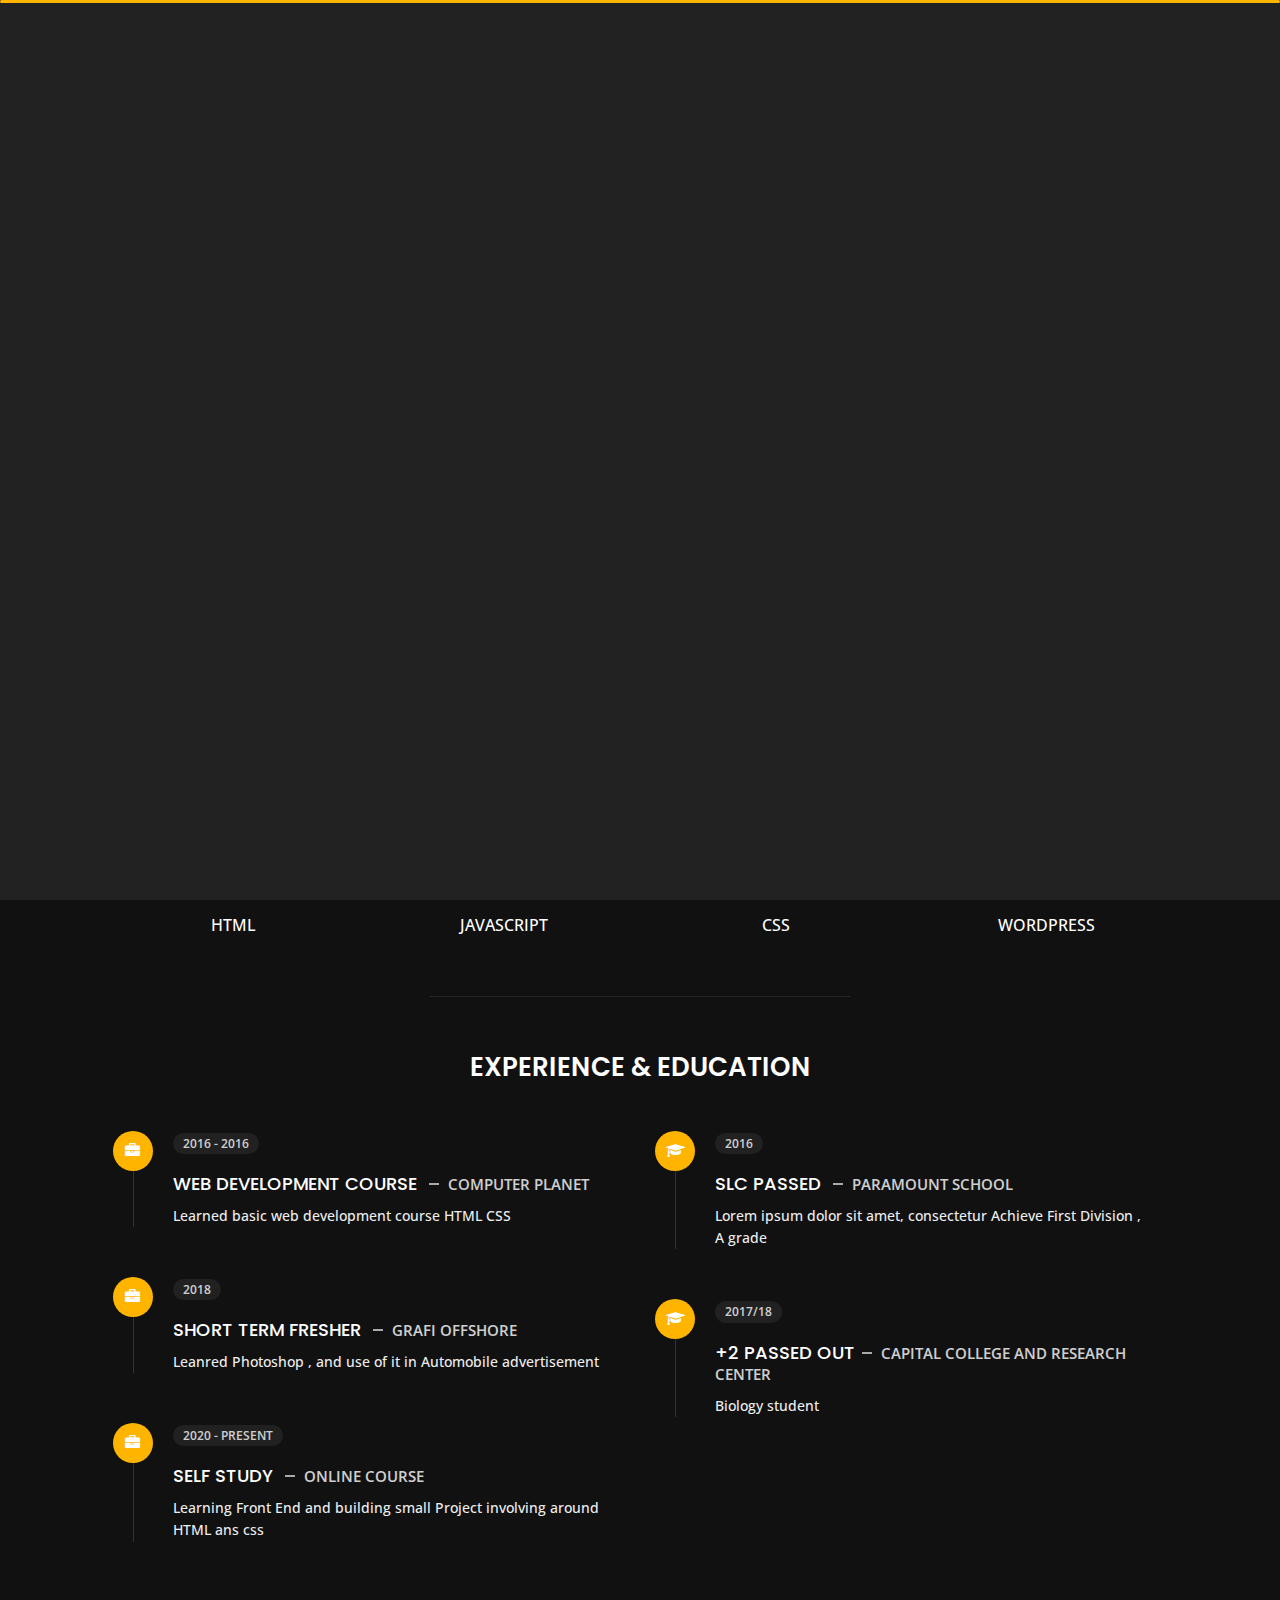
==== commit 5ee17fe7: "about me section added and edited" ====
--- a/about.html
+++ b/about.html
@@ -4,7 +4,7 @@
 
 <head>
     <meta charset="utf-8">
-    <title>About Personal Portfolio</title>
+    <title>About Personal status</title>
     <meta name="viewport" content="width=device-width, initial-scale=1">
 
     <!-- Template Google Fonts -->
@@ -22,7 +22,6 @@
     <!-- CSS Skin File -->
     <link href="css/skins/yellow.css" rel="stylesheet">
 
-    <!-- Live Style Switcher - demo only -->
     <link rel="alternate stylesheet" type="text/css" title="blue" href="css/skins/blue.css" />
     <link rel="alternate stylesheet" type="text/css" title="green" href="css/skins/green.css" />
     <link rel="alternate stylesheet" type="text/css" title="yellow" href="css/skins/yellow.css" />
@@ -40,7 +39,6 @@
 </head>
 
 <body class="about">
-<!-- Live Style Switcher Starts - demo only -->
 <div id="switcher" class="">
     <div class="content-switcher">
         <h4>STYLE SWITCHER</h4>
@@ -99,12 +97,12 @@
                 <h2>About</h2>
             </a>
         </li>
-        <li class="icon-box">
+        <!-- <li class="icon-box">
             <i class="fa fa-briefcase"></i>
             <a href="portfolio.html">
                 <h2>Portfolio</h2>
             </a>
-        </li>
+        </li> -->
         <li class="icon-box">
             <i class="fa fa-envelope-open"></i>
             <a href="contact.html">
@@ -129,7 +127,7 @@
             <ul class="list-unstyled" id="menu">
                 <li><a href="index.html"><i class="fa fa-home"></i><span>Home</span></a></li>
                 <li class="active"><a href="about.html"><i class="fa fa-user"></i><span>About</span></a></li>
-                <li><a href="portfolio.html"><i class="fa fa-folder-open"></i><span>Portfolio</span></a></li>
+                <!-- <li><a href="portfolio.html"><i class="fa fa-folder-open"></i><span>Portfolio</span></a></li> -->
                 <li><a href="contact.html"><i class="fa fa-envelope-open"></i><span>Contact</span></a></li>
                 <li><a href="blog.html"><i class="fa fa-comments"></i><span>Blog</span></a></li>
             </ul>
@@ -159,24 +157,24 @@
                     </div>
                     <div class="col-6">
                         <ul class="about-list list-unstyled open-sans-font">
-                            <li> <span class="title">first name :</span> <span class="value d-block d-sm-inline-block d-lg-block d-xl-inline-block">Steve</span> </li>
-                            <li> <span class="title">last name :</span> <span class="value d-block d-sm-inline-block d-lg-block d-xl-inline-block">Milner</span> </li>
-                            <li> <span class="title">Age :</span> <span class="value d-block d-sm-inline-block d-lg-block d-xl-inline-block">27 Years</span> </li>
-                            <li> <span class="title">Nationality :</span> <span class="value d-block d-sm-inline-block d-lg-block d-xl-inline-block">Tunisian</span> </li>
-                            <li> <span class="title">Freelance :</span> <span class="value d-block d-sm-inline-block d-lg-block d-xl-inline-block">Available</span> </li>
+                            <li> <span class="title">first name :</span> <span class="value d-block d-sm-inline-block d-lg-block d-xl-inline-block">Davit</span> </li>
+                            <li> <span class="title">last name :</span> <span class="value d-block d-sm-inline-block d-lg-block d-xl-inline-block">Khanal</span> </li>
+                            <li> <span class="title">Age :</span> <span class="value d-block d-sm-inline-block d-lg-block d-xl-inline-block">21 Years</span> </li>
+                            <li> <span class="title">Nationality :</span> <span class="value d-block d-sm-inline-block d-lg-block d-xl-inline-block">Nepali</span> </li>
+                            <li> <span class="title">Status :</span> <span class="value d-block d-sm-inline-block d-lg-block d-xl-inline-block">Learning Front End</span> </li>
                         </ul>
                     </div>
                     <div class="col-6">
                         <ul class="about-list list-unstyled open-sans-font">
-                            <li> <span class="title">Address :</span> <span class="value d-block d-sm-inline-block d-lg-block d-xl-inline-block">Tunis</span> </li>
-                            <li> <span class="title">phone :</span> <span class="value d-block d-sm-inline-block d-lg-block d-xl-inline-block">+21621184010</span> </li>
-                            <li> <span class="title">Email :</span> <span class="value d-block d-sm-inline-block d-lg-block d-xl-inline-block">you@mail.com</span> </li>
-                            <li> <span class="title">Skype :</span> <span class="value d-block d-sm-inline-block d-lg-block d-xl-inline-block">steve.milner</span> </li>
-                            <li> <span class="title">langages :</span> <span class="value d-block d-sm-inline-block d-lg-block d-xl-inline-block">French, English</span> </li>
+                            <li> <span class="title">Address :</span> <span class="value d-block d-sm-inline-block d-lg-block d-xl-inline-block">Kathmandu</span> </li>
+                            <li> <span class="title">phone :</span> <span class="value d-block d-sm-inline-block d-lg-block d-xl-inline-block">+977 9860135336</span> </li>
+                            <li> <span class="title">Email :</span> <span class="value d-block d-sm-inline-block d-lg-block d-xl-inline-block">khanaldavit@gmail.com</span> </li>
+                            <li> <span class="title">Github :</span> <span class="value d-block d-sm-inline-block d-lg-block d-xl-inline-block">davitkhanal</span> </li>
+                            <li> <span class="title">langages :</span> <span class="value d-block d-sm-inline-block d-lg-block d-xl-inline-block">Nepali, English</span> </li>
                         </ul>
                     </div>
                     <div class="col-12 mt-3">
-                        <a href="about.html" class="btn btn-download">Download CV</a>
+                        <a href="https://drive.google.com/file/d/1pwsQXG-cLofTTV2hptJnRghB-FsL9jul/view?usp=sharing" class="btn btn-download">Download CV</a>
                     </div>
                 </div>
             </div>
@@ -186,28 +184,28 @@
                 <div class="row">
                     <div class="col-6">
                         <div class="box-stats with-margin">
-                            <h3 class="poppins-font position-relative">12</h3>
-                            <p class="open-sans-font m-0 position-relative text-uppercase">years of <span class="d-block">experience</span></p>
+                            <h3 class="poppins-font position-relative">1</h3>
+                            <p class="open-sans-font m-0 position-relative text-uppercase">years of <span class="d-block">self study</span></p>
                         </div>
                     </div>
                     <div class="col-6">
                         <div class="box-stats with-margin">
-                            <h3 class="poppins-font position-relative">97</h3>
-                            <p class="open-sans-font m-0 position-relative text-uppercase">completed <span class="d-block">projects</span></p>
+                            <h3 class="poppins-font position-relative">6</h3>
+                            <p class="open-sans-font m-0 position-relative text-uppercase">self completed <span class="d-block">projects</span></p>
                         </div>
                     </div>
                     <div class="col-6">
                         <div class="box-stats">
-                            <h3 class="poppins-font position-relative">81</h3>
-                            <p class="open-sans-font m-0 position-relative text-uppercase">Happy<span class="d-block">customers</span></p>
+                            <h3 class="poppins-font position-relative">13</h3>
+                            <p class="open-sans-font m-0 position-relative text-uppercase">Happy<span class="d-block">Guidance</span></p>
                         </div>
                     </div>
-                    <div class="col-6">
+                    <!-- <div class="col-6">
                         <div class="box-stats">
                             <h3 class="poppins-font position-relative">53</h3>
                             <p class="open-sans-font m-0 position-relative text-uppercase">awards <span class="d-block">won</span></p>
                         </div>
-                    </div>
+                    </div> -->
                 </div>
             </div>
             <!-- Boxes Ends -->
@@ -220,7 +218,7 @@
             </div>
             <div class="col-6 col-md-3 mb-3 mb-sm-5">
                 <div class="c100 p25">
-                    <span>25%</span>
+                    <span>75%</span>
                     <div class="slice">
                         <div class="bar"></div>
                         <div class="fill"></div>
@@ -230,7 +228,7 @@
             </div>
             <div class="col-6 col-md-3 mb-3 mb-sm-5">
                 <div class="c100 p89">
-                    <span>89%</span>
+                    <span>Learning</span>
                     <div class="slice">
                         <div class="bar"></div>
                         <div class="fill"></div>
@@ -248,56 +246,19 @@
                 </div>
                 <h6 class="text-uppercase open-sans-font text-center mt-2 mt-sm-4">css</h6>
             </div>
+    
             <div class="col-6 col-md-3 mb-3 mb-sm-5">
-                <div class="c100 p66">
-                    <span>66%</span>
+                <div class="c100 p95">
+                    <span>5%</span>
                     <div class="slice">
                         <div class="bar"></div>
                         <div class="fill"></div>
                     </div>
                 </div>
-                <h6 class="text-uppercase open-sans-font text-center mt-2 mt-sm-4">php</h6>
-            </div>
-            <div class="col-6 col-md-3 mb-3 mb-sm-5">
-                <div class="c100 p95">
-                    <span>95%</span>
-                    <div class="slice">
-                        <div class="bar"></div>
-                        <div class="fill"></div>
-                    </div>
-                </div>
                 <h6 class="text-uppercase open-sans-font text-center mt-2 mt-sm-4">wordpress</h6>
             </div>
-            <div class="col-6 col-md-3 mb-3 mb-sm-5">
-                <div class="c100 p50">
-                    <span>50%</span>
-                    <div class="slice">
-                        <div class="bar"></div>
-                        <div class="fill"></div>
-                    </div>
-                </div>
-                <h6 class="text-uppercase open-sans-font text-center mt-2 mt-sm-4">jquery</h6>
-            </div>
-            <div class="col-6 col-md-3 mb-3 mb-sm-5">
-                <div class="c100 p65">
-                    <span>65%</span>
-                    <div class="slice">
-                        <div class="bar"></div>
-                        <div class="fill"></div>
-                    </div>
-                </div>
-                <h6 class="text-uppercase open-sans-font text-center mt-2 mt-sm-4">angular</h6>
-            </div>
-            <div class="col-6 col-md-3 mb-3 mb-sm-5">
-                <div class="c100 p45">
-                    <span>45%</span>
-                    <div class="slice">
-                        <div class="bar"></div>
-                        <div class="fill"></div>
-                    </div>
-                </div>
-                <h6 class="text-uppercase open-sans-font text-center mt-2 mt-sm-4">react</h6>
-            </div>
+           
+            
         </div>
         <!-- Skills Ends -->
         <hr class="separator mt-1">
@@ -313,25 +274,25 @@
                             <div class="icon">
                                 <i class="fa fa-briefcase"></i>
                             </div>
-                            <span class="time open-sans-font text-uppercase">2018 - Present</span>
-                            <h5 class="poppins-font text-uppercase">Web Developer <span class="place open-sans-font">Envato</span></h5>
-                            <p class="open-sans-font">Lorem ipsum dolor sit amet, consectetur tempor incididunt ut labore adipisicing elit, </p>
+                            <span class="time open-sans-font text-uppercase">2016 - 2016</span>
+                            <h5 class="poppins-font text-uppercase">Web Development Course <span class="place open-sans-font">Computer Planet</span></h5>
+                            <p class="open-sans-font">Learned basic web development course HTML CSS  </p>
                         </li>
                         <li>
                             <div class="icon">
                                 <i class="fa fa-briefcase"></i>
                             </div>
-                            <span class="time open-sans-font text-uppercase">2013 - 2018</span>
-                            <h5 class="poppins-font text-uppercase">UI/UX Designer <span class="place open-sans-font">Themeforest</span></h5>
-                            <p class="open-sans-font">Lorem incididunt dolor sit amet, consectetur eiusmod dunt doldunt dol elit, tempor incididunt</p>
+                            <span class="time open-sans-font text-uppercase">2018</span>
+                            <h5 class="poppins-font text-uppercase">Short term Fresher <span class="place open-sans-font">Grafi Offshore</span></h5>
+                            <p class="open-sans-font">Leanred Photoshop , and use of it in Automobile advertisement</p>
                         </li>
                         <li>
                             <div class="icon">
                                 <i class="fa fa-briefcase"></i>
                             </div>
-                            <span class="time open-sans-font text-uppercase">2005 - 2013</span>
-                            <h5 class="poppins-font text-uppercase">Consultant <span class="place open-sans-font">Videohive</span></h5>
-                            <p class="open-sans-font">Lorem ipsum dolor sit amet, tempor incididunt ut laboreconsectetur elit, sed do eiusmod tempor duntt</p>
+                            <span class="time open-sans-font text-uppercase">2020 - Present</span>
+                            <h5 class="poppins-font text-uppercase">Self study <span class="place open-sans-font">Online COurse</span></h5>
+                            <p class="open-sans-font">Learning Front End and building small Project involving around HTML ans css</p>
                         </li>
                     </ul>
                 </div>
@@ -343,26 +304,19 @@
                             <div class="icon">
                                 <i class="fa fa-graduation-cap"></i>
                             </div>
-                            <span class="time open-sans-font text-uppercase">2015</span>
-                            <h5 class="poppins-font text-uppercase">Engineering Degree <span class="place open-sans-font">Oxford University</span></h5>
-                            <p class="open-sans-font">Lorem ipsum dolor sit amet, consectetur adipisicing elit, sed do tempor incididunt ut labore</p>
+                            <span class="time open-sans-font text-uppercase">2016</span>
+                            <h5 class="poppins-font text-uppercase">SLC passed <span class="place open-sans-font">Paramount School</span></h5>
+                            <p class="open-sans-font">Lorem ipsum dolor sit amet, consectetur Achieve First Division , A grade</p>
                         </li>
                         <li>
                             <div class="icon">
                                 <i class="fa fa-graduation-cap"></i>
                             </div>
-                            <span class="time open-sans-font text-uppercase">2012</span>
-                            <h5 class="poppins-font text-uppercase">Master Degree <span class="place open-sans-font">Kiev University</span></h5>
-                            <p class="open-sans-font">Lorem ipsum dolor sit amet, consectetur elit, sed do eiusmod tempor incididunt ut adipisicing</p>
-                        </li>
-                        <li>
-                            <div class="icon">
-                                <i class="fa fa-graduation-cap"></i>
-                            </div>
-                            <span class="time open-sans-font text-uppercase">2009</span>
-                            <h5 class="poppins-font text-uppercase">Bachelor Degree <span class="place open-sans-font">Tunis High School</span></h5>
-                            <p class="open-sans-font">Lorem ipsum dolor sit amet, consectetur adipisicing elit, sed do eiusmod tempor ut labore</p>
-                        </li>
+                            <span class="time open-sans-font text-uppercase">2017/18</span>
+                            <h5 class="poppins-font text-uppercase">+2 Passed Out<span class="place open-sans-font">Capital College and Research Center</span></h5>
+                            <p class="open-sans-font">Biology student</p>
+                        </li>
+
                     </ul>
                 </div>
             </div>
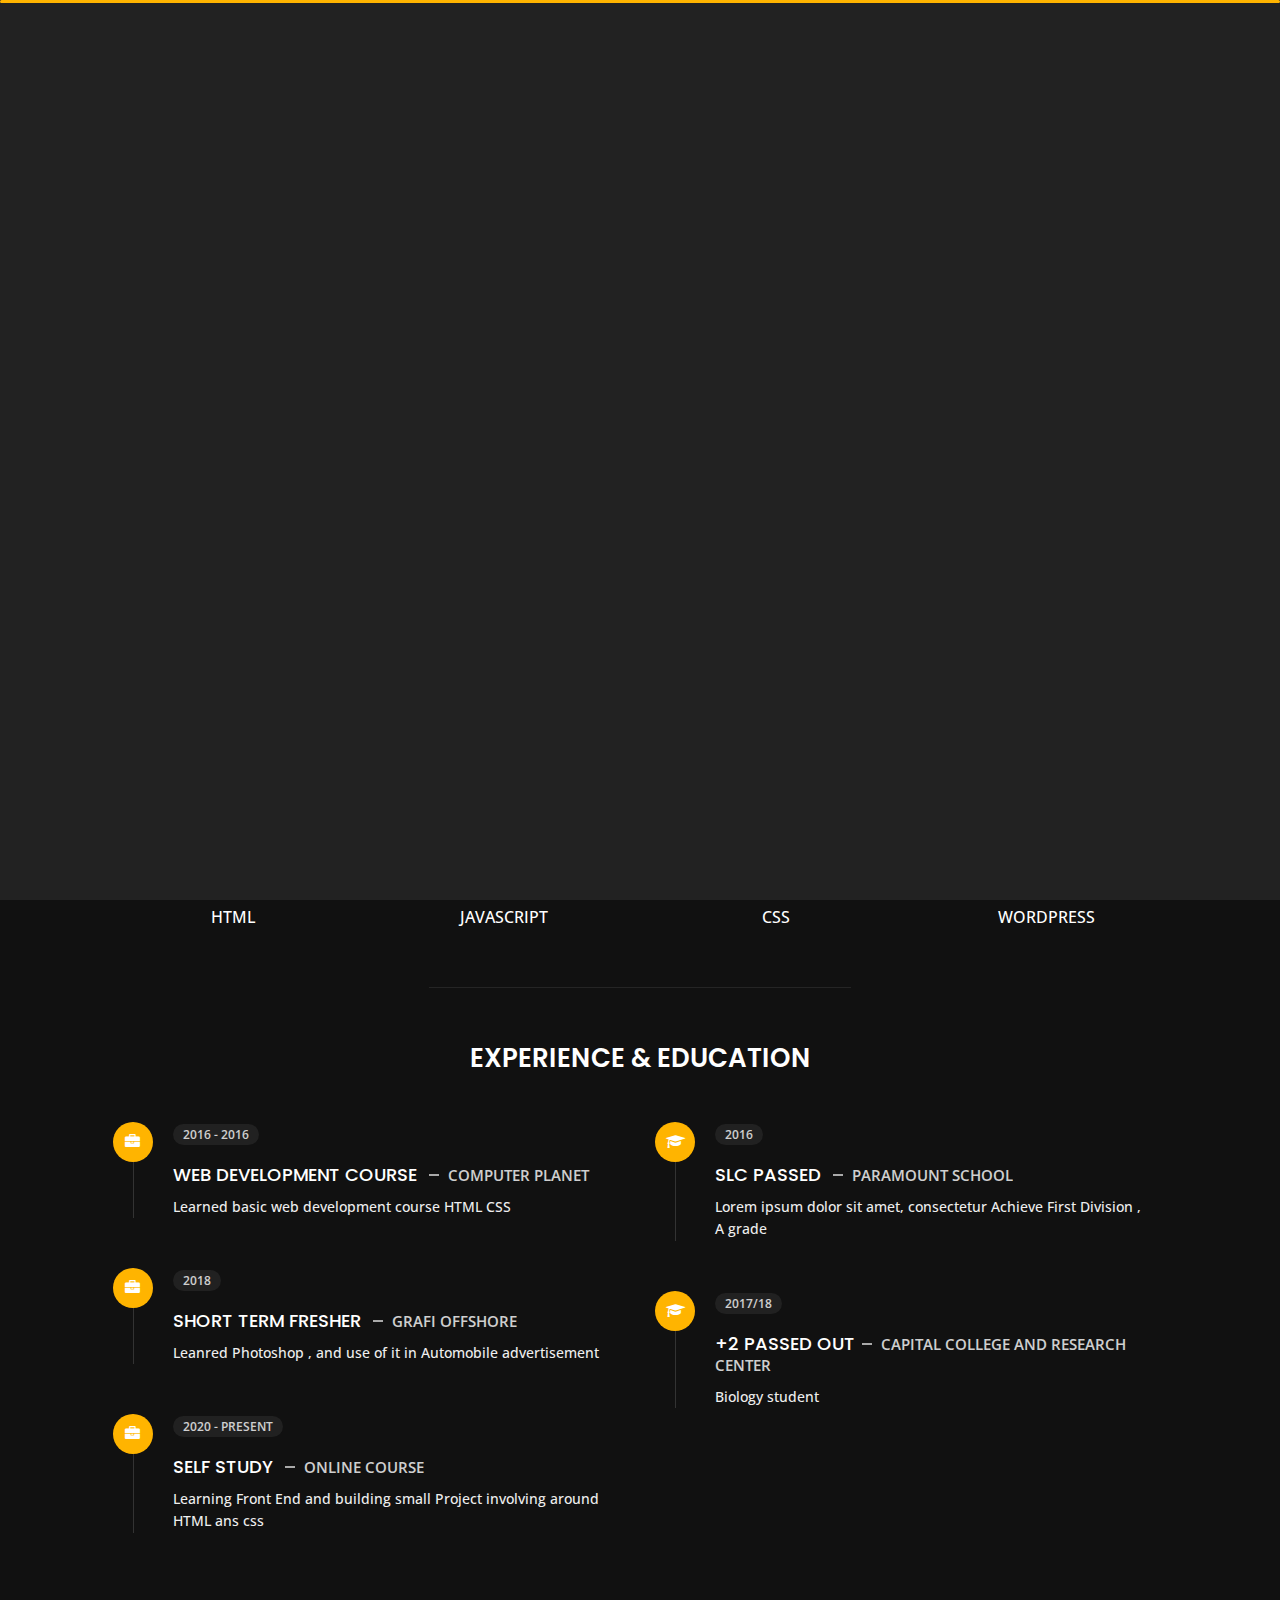
==== commit 7ec8d363: "removed one boxes" ====
--- a/about.html
+++ b/about.html
@@ -195,17 +195,12 @@
                         </div>
                     </div>
                     <div class="col-6">
-                        <div class="box-stats">
+                        <div class="box-sssstats">
                             <h3 class="poppins-font position-relative">13</h3>
                             <p class="open-sans-font m-0 position-relative text-uppercase">Happy<span class="d-block">Guidance</span></p>
                         </div>
                     </div>
-                    <!-- <div class="col-6">
-                        <div class="box-stats">
-                            <h3 class="poppins-font position-relative">53</h3>
-                            <p class="open-sans-font m-0 position-relative text-uppercase">awards <span class="d-block">won</span></p>
-                        </div>
-                    </div> -->
+                  
                 </div>
             </div>
             <!-- Boxes Ends -->
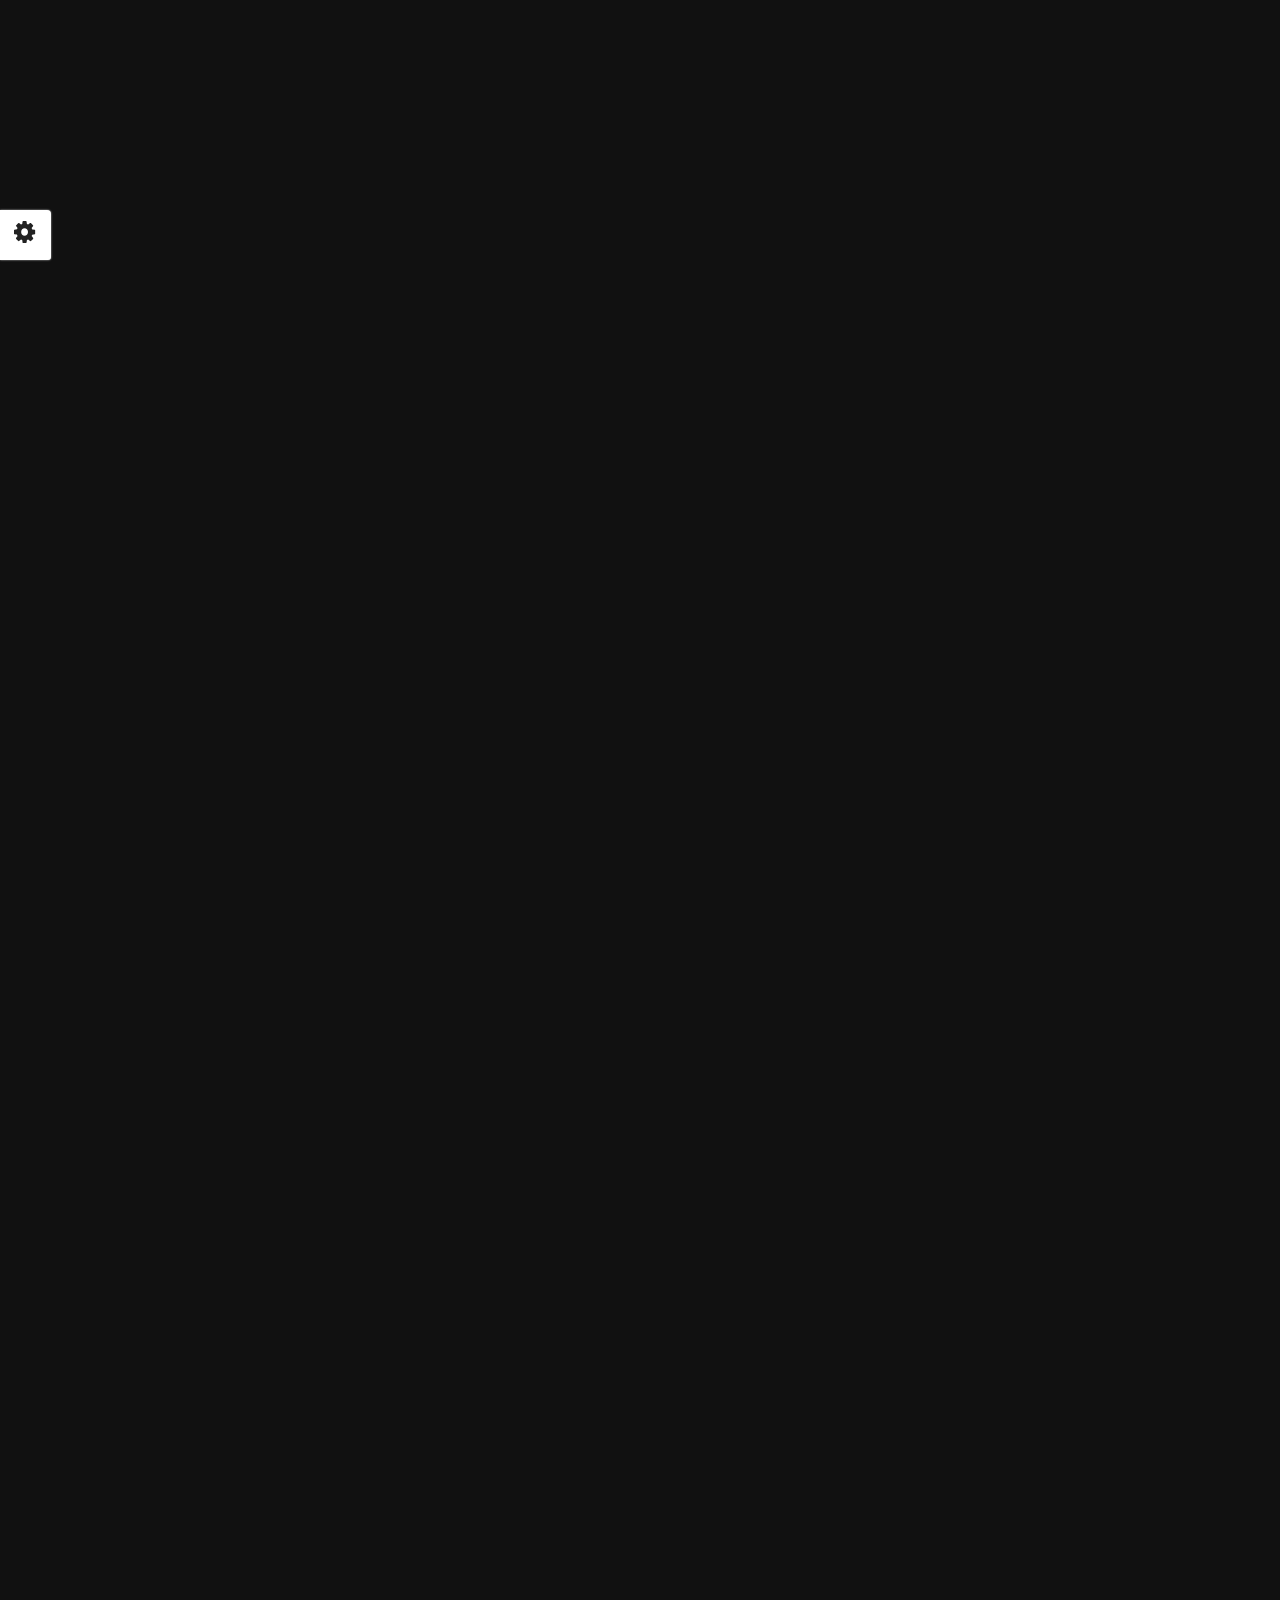
==== commit 7931081c: "source file changed for js" ====
--- a/about.html
+++ b/about.html
@@ -322,18 +322,18 @@
 <!-- Main Content Ends -->
 
 <!-- Template JS Files -->
-<script src="js/jquery-3.5.0.min.js"></script>
-<script src="js/styleswitcher.js"></script>
-<script src="js/preloader.min.js"></script>
-<script src="js/fm.revealator.jquery.min.js"></script>
-<script src="js/imagesloaded.pkgd.min.js"></script>
-<script src="js/masonry.pkgd.min.js"></script>
-<script src="js/classie.js"></script>
-<script src="js/cbpGridGallery.js"></script>
-<script src="js/jquery.hoverdir.js"></script>
-<script src="js/popper.min.js"></script>
-<script src="js/bootstrap.js"></script>
-<script src="js/custom.js"></script>
+<script src=".js/jquery-3.5.0.min.js"></script>
+<script src=".js/styleswitcher.js"></script>
+<script src=".js/preloader.min.js"></script>
+<script src=".js/fm.revealator.jquery.min.js"></script>
+<script src=".js/imagesloaded.pkgd.min.js"></script>
+<script src=".js/masonry.pkgd.min.js"></script>
+<script src=".js/classie.js"></script>
+<script src=".js/cbpGridGallery.js"></script>
+<script src=".js/jquery.hoverdir.js"></script>
+<script src=".js/popper.min.js"></script>
+<script src=".js/bootstrap.js"></script>
+<script src=".js/custom.js"></script>
 
 </body>
 
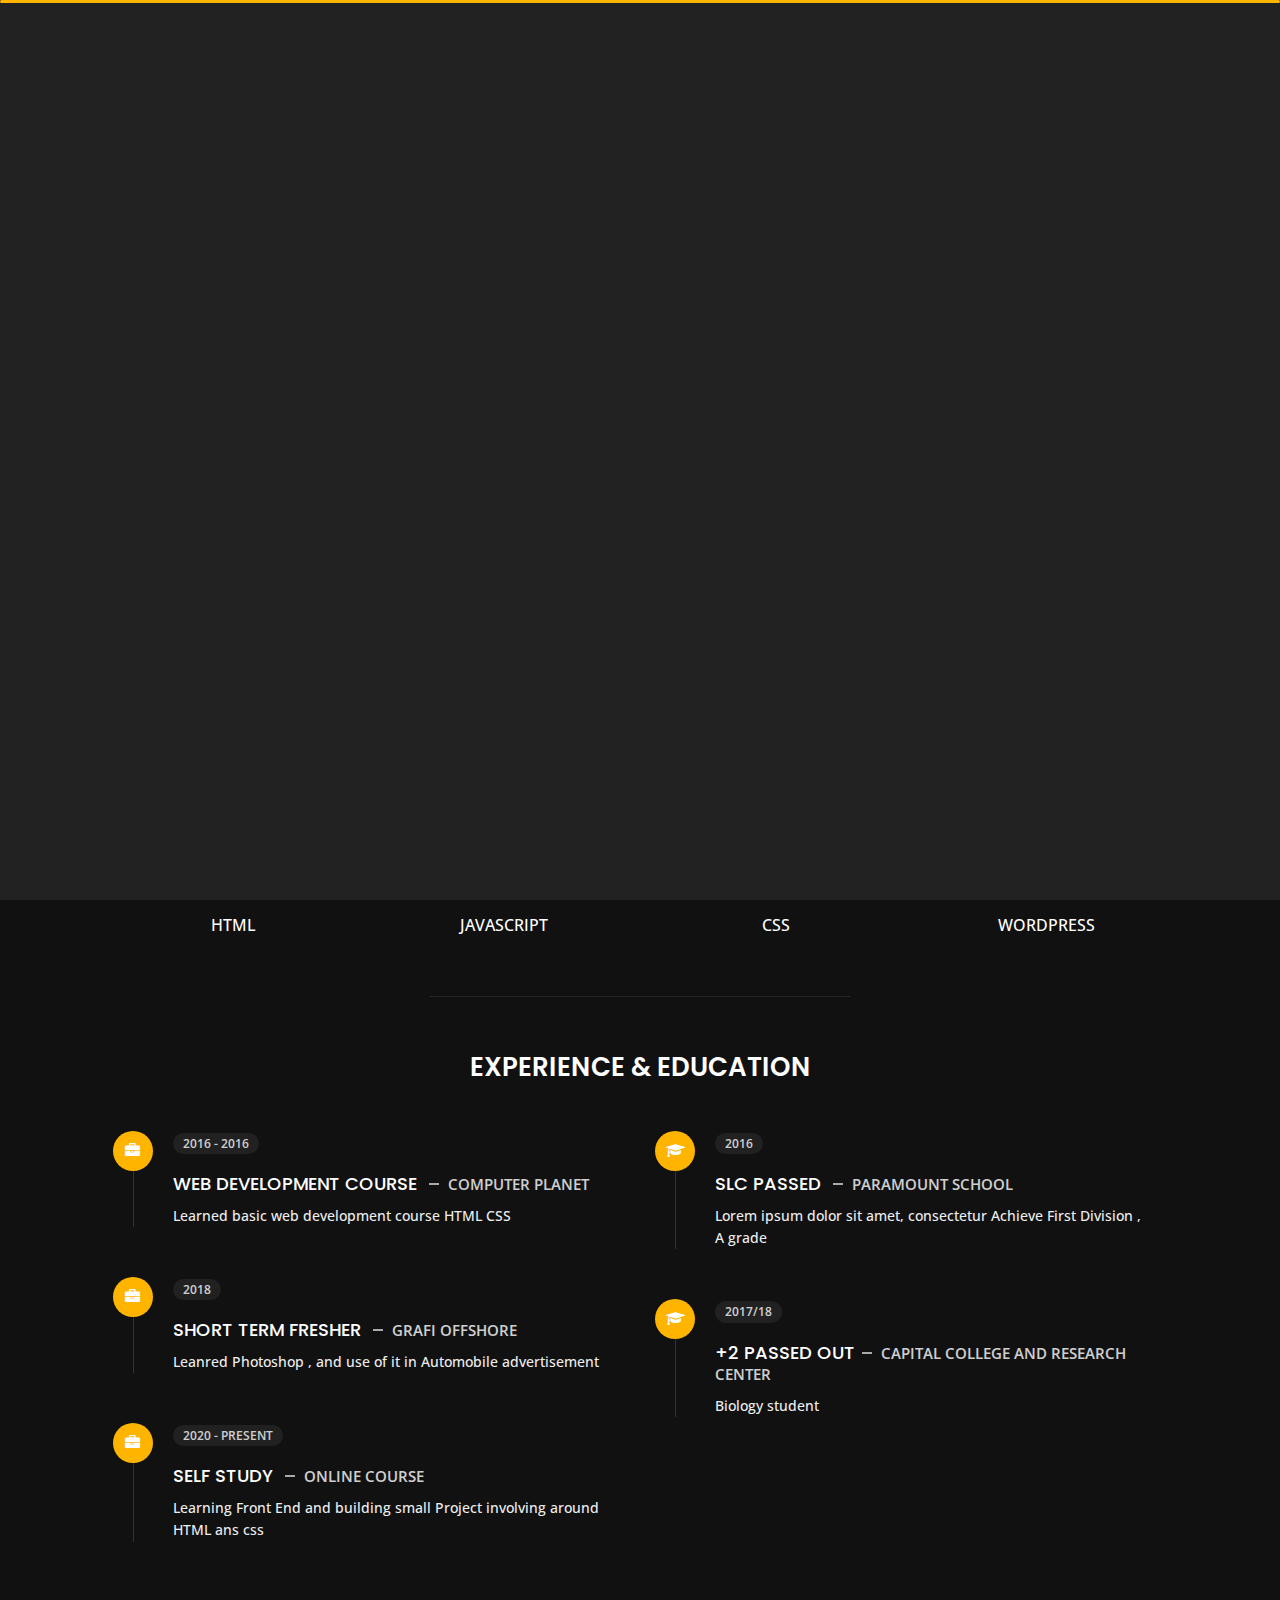
==== commit 38327282: "minor change in bo stats" ====
--- a/about.html
+++ b/about.html
@@ -109,12 +109,12 @@
                 <h2>Contact</h2>
             </a>
         </li>
-        <li class="icon-box">
+        <!-- <li class="icon-box">
             <i class="fa fa-comments"></i>
             <a href="blog.html">
                 <h2>Blog</h2>
             </a>
-        </li>
+        </li> -->
     </ul>
     <!-- Fixed Navigation Ends -->
     <!-- Mobile Menu Starts -->
@@ -129,7 +129,7 @@
                 <li class="active"><a href="about.html"><i class="fa fa-user"></i><span>About</span></a></li>
                 <!-- <li><a href="portfolio.html"><i class="fa fa-folder-open"></i><span>Portfolio</span></a></li> -->
                 <li><a href="contact.html"><i class="fa fa-envelope-open"></i><span>Contact</span></a></li>
-                <li><a href="blog.html"><i class="fa fa-comments"></i><span>Blog</span></a></li>
+                <!-- <li><a href="blog.html"><i class="fa fa-comments"></i><span>Blog</span></a></li> -->
             </ul>
         </div>
     </nav>
@@ -195,7 +195,7 @@
                         </div>
                     </div>
                     <div class="col-6">
-                        <div class="box-sssstats">
+                        <div class="box-stats">
                             <h3 class="poppins-font position-relative">13</h3>
                             <p class="open-sans-font m-0 position-relative text-uppercase">Happy<span class="d-block">Guidance</span></p>
                         </div>
@@ -322,18 +322,18 @@
 <!-- Main Content Ends -->
 
 <!-- Template JS Files -->
-<script src=".js/jquery-3.5.0.min.js"></script>
-<script src=".js/styleswitcher.js"></script>
-<script src=".js/preloader.min.js"></script>
-<script src=".js/fm.revealator.jquery.min.js"></script>
-<script src=".js/imagesloaded.pkgd.min.js"></script>
-<script src=".js/masonry.pkgd.min.js"></script>
-<script src=".js/classie.js"></script>
-<script src=".js/cbpGridGallery.js"></script>
-<script src=".js/jquery.hoverdir.js"></script>
-<script src=".js/popper.min.js"></script>
-<script src=".js/bootstrap.js"></script>
-<script src=".js/custom.js"></script>
+<script src="js/jquery-3.5.0.min.js"></script>
+<script src="js/styleswitcher.js"></script>
+<script src="js/preloader.min.js"></script>
+<script src="js/fm.revealator.jquery.min.js"></script>
+<script src="js/imagesloaded.pkgd.min.js"></script>
+<script src="js/masonry.pkgd.min.js"></script>
+<script src="js/classie.js"></script>
+<script src="js/cbpGridGallery.js"></script>
+<script src="js/jquery.hoverdir.js"></script>
+<script src="js/popper.min.js"></script>
+<script src="js/bootstrap.js"></script>
+<script src="js/custom.js"></script>
 
 </body>
 
